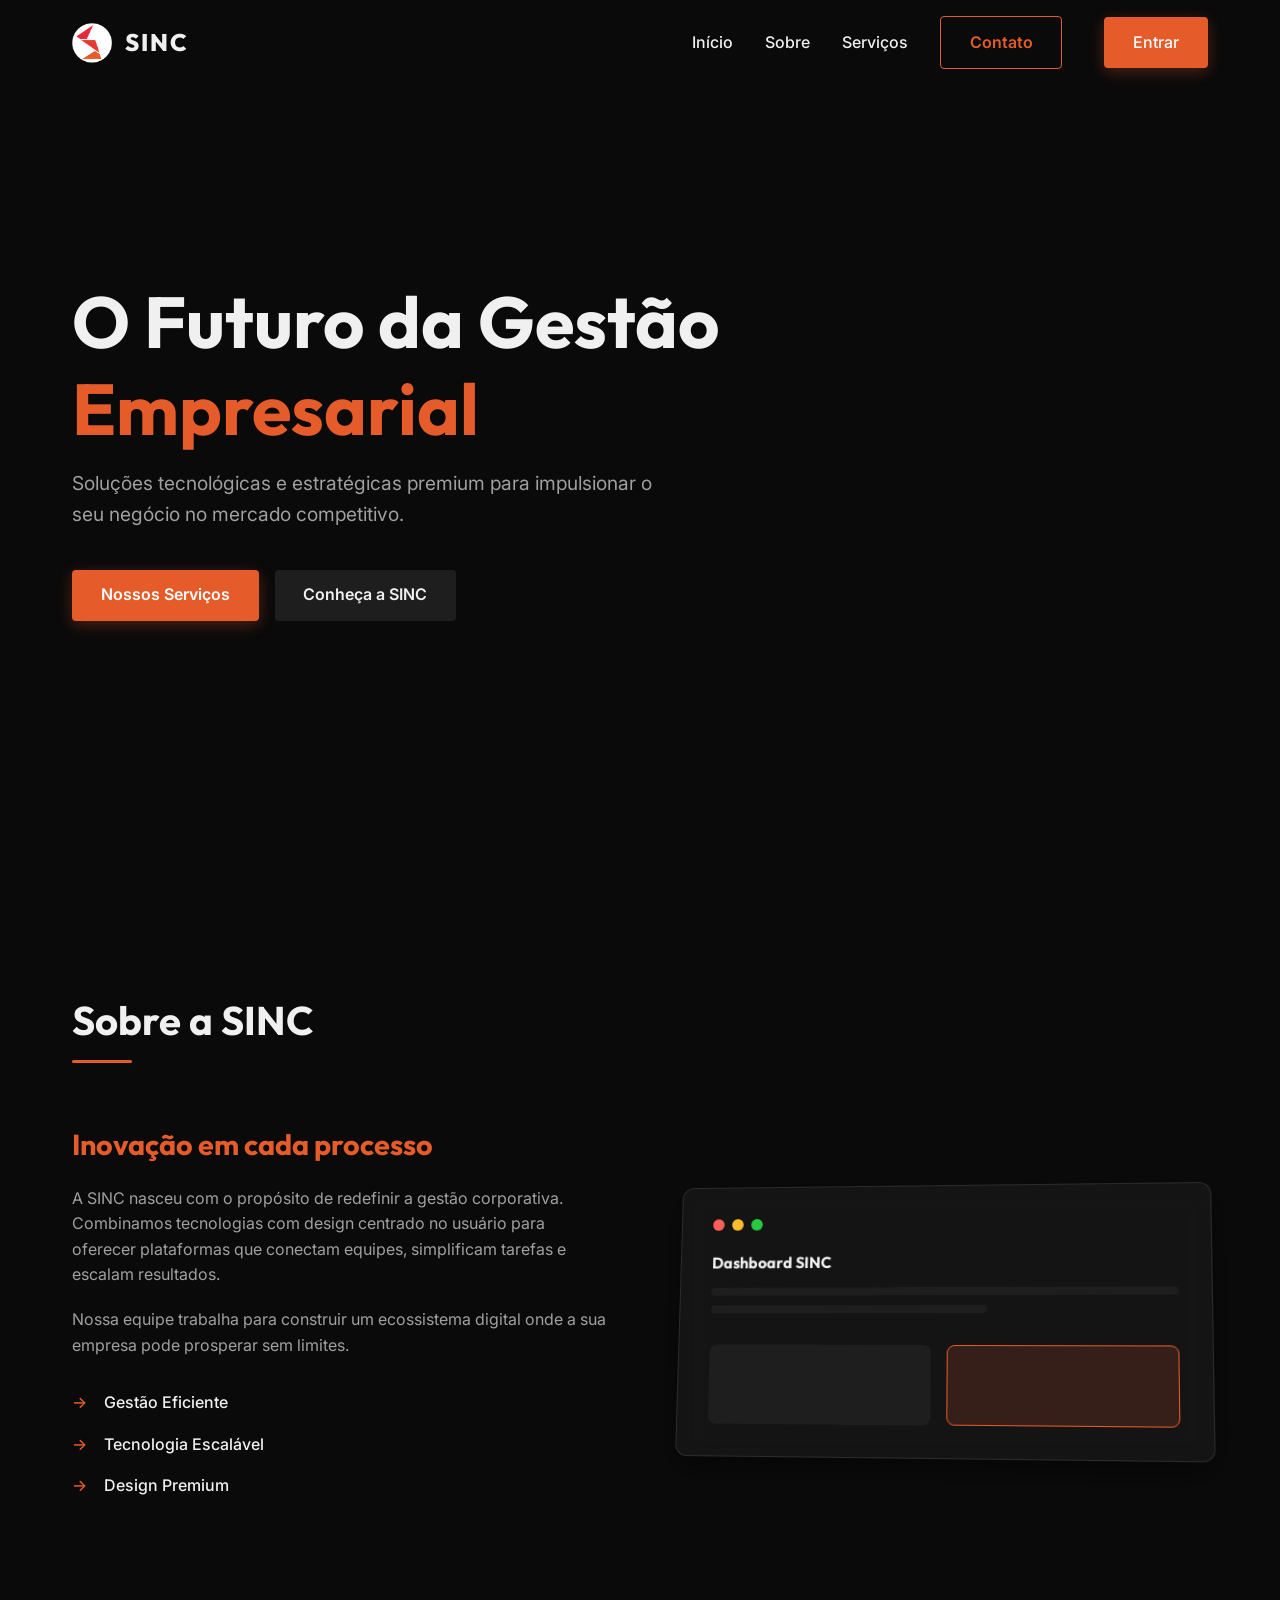
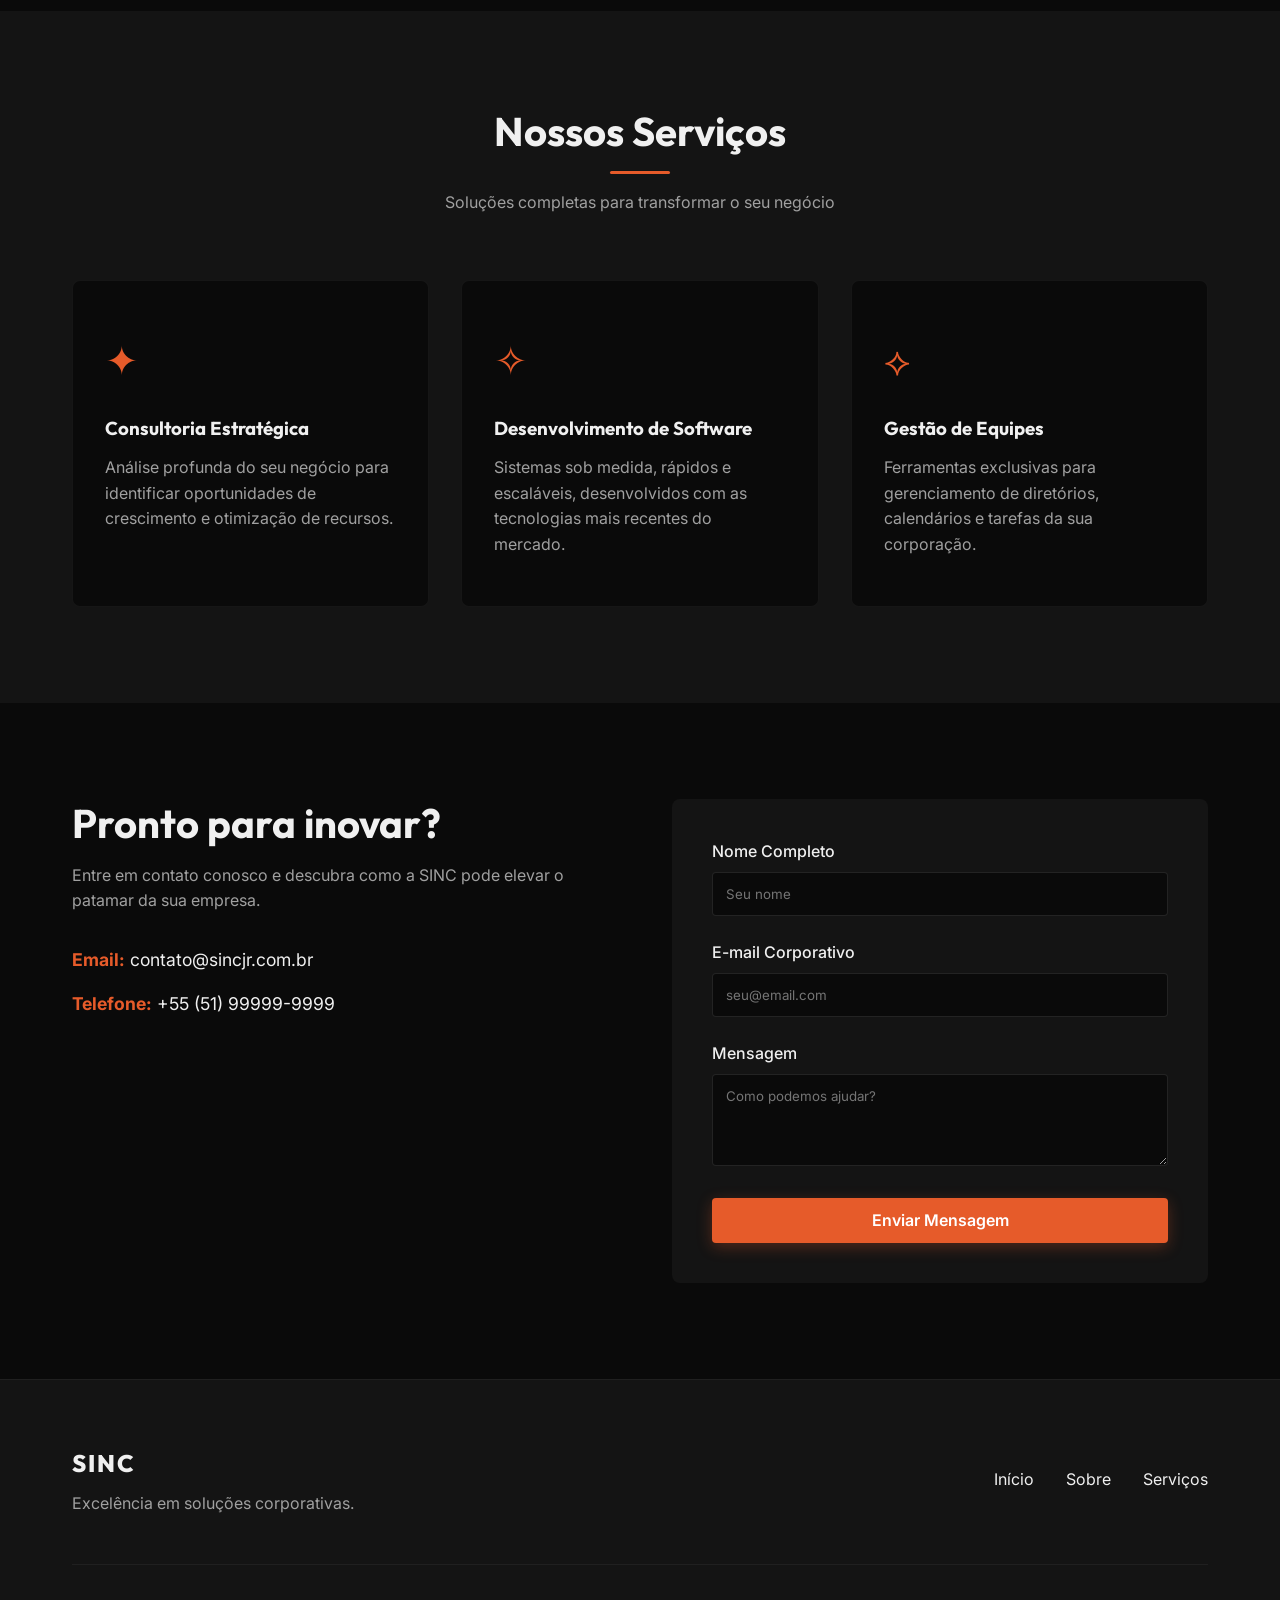
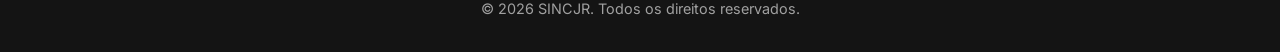
==== Site Sinc/index.html @ 4efba6c4 "dashboard adicionado" ====
<!DOCTYPE html>
<!-- Declaração do tipo de documento, informando ao navegador que se trata de um documento HTML5 -->
<html lang="pt-BR">
<!-- Início do documento HTML, com a definição do idioma como Português do Brasil -->

<head>
    <!-- Seção head: contém metadados, links para fontes e folhas de estilo, que não são exibidos diretamente na página -->
    <meta charset="UTF-8">
    <!-- Define a codificação de caracteres como UTF-8, que suporta a maioria dos caracteres e símbolos -->
    <meta name="viewport" content="width=device-width, initial-scale=1.0">
    <!-- Configura a viewport para tornar o site responsivo (ajustável a diferentes tamanhos de tela) -->
    <title>SINC - Empresa Junior</title>
    <!-- Define o título da página que aparece na aba do navegador -->
    <meta name="description"
        content="SINC: Inovação e Gestão Corporativa. Oferecemos soluções para o sucesso da sua empresa.">
    <!-- Meta description: fornece um resumo do conteúdo da página para os motores de busca (SEO) -->

    <!-- Preconexões para acelerar o carregamento das fontes do Google -->
    <link rel="preconnect" href="https://fonts.googleapis.com">
    <link rel="preconnect" href="https://fonts.gstatic.com" crossorigin>
    <!-- Importação das fontes Inter e Outfit do Google Fonts -->
    <link
        href="https://fonts.googleapis.com/css2?family=Inter:wght@300;400;600;800&family=Outfit:wght@400;700&display=swap"
        rel="stylesheet">

    <!-- Vincula o arquivo CSS externo (style.css) para aplicar estilos à página -->
    <link rel="stylesheet" href="style.css">
</head>

<body>
    <!-- O corpo do documento, onde fica o conteúdo visível para o usuário -->

    <header class="navbar">
        <!-- Cabeçalho da página, contendo a barra de navegação principal -->
        <div class="nav-container">
            <!-- Container flexível para alinhar o logotipo e os links de navegação -->
            <a href="#" class="logo-container">
                <!-- Link que envolve o logotipo, redirecionando para o topo da página -->
                <img src="assets/icone.png" alt="Logo SINC" class="logo-img">
                <!-- Imagem do logotipo do site -->
                <span class="logo-text">SINC</span>
                <!-- Texto do logotipo ao lado da imagem -->
            </a>
            <nav class="nav-links">
                <!-- Seção de links de navegação do site -->
                <a href="#home">Início</a>
                <!-- Link para a seção Home -->
                <a href="#about">Sobre</a>
                <!-- Link para a seção Sobre -->
                <a href="#services">Serviços</a>
                <!-- Link para a seção Serviços -->
                <a href="#contact" class="btn-primary-outline">Contato</a>
                <!-- Link para a seção de Contato com estilo de botão delineado -->
                <a href="dashboard.html" class="btn-primary" style="margin-left: 10px;">Entrar</a>
                <!-- Link para a nova página de Login/Dashboard -->
            </nav>
            <div class="menu-toggle" id="mobile-menu">
                <!-- Botão de menu "hambúrguer" visível apenas em telas menores (dispositivos móveis) -->
                <span class="bar"></span>
                <span class="bar"></span>
                <span class="bar"></span>
                <!-- Barras que formam o ícone do menu responsivo -->
            </div>
        </div>
    </header>

    <main>
        <!-- Conteúdo principal da página -->

        <section id="home" class="hero">
            <!-- Seção "Hero" (destaque principal no topo da página) -->
            <div class="hero-overlay"></div>
            <!-- Camada de sobreposição (geralmente escura) para melhorar a leitura do texto sobre a imagem de fundo -->
            <div class="hero-content">
                <!-- Container para o conteúdo textual do destaque -->
                <h1 class="fade-in">O Futuro da Gestão <span>Empresarial</span></h1>
                <!-- Título principal da página com animação de fade in -->
                <p class="fade-in delay-1">Soluções tecnológicas e estratégicas premium para impulsionar o seu negócio
                    no mercado competitivo.</p>
                <!-- Subtítulo ou descrição com pequeno atraso na animação -->
                <div class="hero-buttons fade-in delay-2">
                    <!-- Container para os botões de ação na área hero -->
                    <a href="#services" class="btn-primary">Nossos Serviços</a>
                    <!-- Botão de ação principal redirecionando para a seção de Serviços -->
                    <a href="#about" class="btn-secondary">Conheça a SINC</a>
                    <!-- Botão secundário redirecionando para a seção Sobre -->
                </div>
            </div>
        </section>

        <section id="about" class="about-section section-padding">
            <!-- Seção "Sobre nós", contendo informações da empresa -->
            <div class="container">
                <!-- Container para limitar a largura do conteúdo e centralizá-lo -->
                <div class="section-title">
                    <!-- Container do título da seção -->
                    <h2>Sobre a SINC</h2>
                    <!-- Título da seção -->
                    <div class="divider"></div>
                    <!-- Linha divisória para efeito estético -->
                </div>
                <div class="about-grid">
                    <!-- Grade de layout para dividir o conteúdo sobre a empresa em colunas -->
                    <div class="about-text slide-up">
                        <!-- Coluna de texto com animação de deslizar para cima -->
                        <h3>Inovação em cada processo</h3>
                        <!-- Título do bloco de texto -->
                        <p>A SINC nasceu com o propósito de redefinir a gestão corporativa. Combinamos tecnologias com
                            design centrado no usuário para oferecer plataformas que conectam equipes,
                            simplificam tarefas e escalam resultados.</p>
                        <!-- Parágrafo introdutório -->
                        <p>Nossa equipe trabalha para construir um ecossistema digital onde a sua empresa pode prosperar
                            sem limites.</p>
                        <!-- Segundo parágrafo detalhando o propósito da equipe -->
                        <ul class="features-list">
                            <!-- Lista de características/vantagens -->
                            <li>Gestão Eficiente</li>
                            <li>Tecnologia Escalável</li>
                            <li>Design Premium</li>
                            <!-- Itens da lista -->
                        </ul>
                    </div>
                    <div class="about-image slide-up delay-1">
                        <!-- Coluna para a imagem/mockup com animação -->
                        <div class="glass-card mockup-card">
                            <!-- Cartão com efeito visual "glassmorphism" simulando a interface de um sistema -->
                            <div class="mockup-header">
                                <!-- Cabeçalho do mockup, parecendo a barra superior de uma janela do macOS -->
                                <span class="dot red"></span>
                                <span class="dot yellow"></span>
                                <span class="dot green"></span>
                                <!-- Bolinhas decorativas simulando os botões de fechar, minimizar e maximizar -->
                            </div>
                            <div class="mockup-body">
                                <!-- Corpo do mockup simulando uma dashboard -->
                                <h4>Dashboard SINC</h4>
                                <!-- Título dentro do mockup -->
                                <div class="mockup-line"></div>
                                <!-- Linha gráfica representando um elemento da interface -->
                                <div class="mockup-line short"></div>
                                <!-- Outra linha, mais curta -->
                                <div class="mockup-stats">
                                    <!-- Container para estatísticas/gráficos do mockup -->
                                    <div class="stat-box"></div>
                                    <!-- Caixa representando um dado estatístico -->
                                    <div class="stat-box highlight"></div>
                                    <!-- Caixa destacada representando outro dado -->
                                </div>
                            </div>
                        </div>
                    </div>
                </div>
            </div>
        </section>

        <section id="services" class="services-section section-padding">
            <!-- Seção de "Serviços", apresentando o que a empresa oferece -->
            <div class="container">
                <!-- Container principal da seção -->
                <div class="section-title text-center">
                    <!-- Título da seção centralizado -->
                    <h2>Nossos Serviços</h2>
                    <!-- Título -->
                    <div class="divider mx-auto"></div>
                    <!-- Divisor centralizado (margem horizontal automática) -->
                    <p class="section-subtitle">Soluções completas para transformar o seu negócio</p>
                    <!-- Subtítulo explicativo dos serviços -->
                </div>
                <div class="services-grid">
                    <!-- Grade para organizar os cards de serviço lado a lado -->
                    <div class="service-card slide-up">
                        <!-- Primeiro cartão de serviço, com animação -->
                        <div class="service-icon">✦</div>
                        <!-- Ícone do serviço -->
                        <h3>Consultoria Estratégica</h3>
                        <!-- Título do serviço -->
                        <p>Análise profunda do seu negócio para identificar oportunidades de crescimento e otimização de
                            recursos.</p>
                        <!-- Descrição detalhada do serviço -->
                    </div>
                    <div class="service-card slide-up delay-1">
                        <!-- Segundo cartão de serviço -->
                        <div class="service-icon">✧</div>
                        <!-- Ícone -->
                        <h3>Desenvolvimento de Software</h3>
                        <!-- Título -->
                        <p>Sistemas sob medida, rápidos e escaláveis, desenvolvidos com as tecnologias mais recentes do
                            mercado.</p>
                        <!-- Descrição -->
                    </div>
                    <div class="service-card slide-up delay-2">
                        <!-- Terceiro cartão de serviço -->
                        <div class="service-icon">⟡</div>
                        <!-- Ícone -->
                        <h3>Gestão de Equipes</h3>
                        <!-- Título -->
                        <p>Ferramentas exclusivas para gerenciamento de diretórios, calendários e tarefas da sua
                            corporação.</p>
                        <!-- Descrição -->
                    </div>
                </div>
            </div>
        </section>

        <section id="contact" class="contact-section section-padding">
            <!-- Seção de "Contato", para usuários enviarem mensagens -->
            <div class="container">
                <div class="contact-grid">
                    <!-- Grade que divide as informações de contato do formulário -->
                    <div class="contact-info slide-up">
                        <!-- Coluna com informações de contato por extenso -->
                        <h2>Pronto para inovar?</h2>
                        <!-- Título motivacional de contato -->
                        <p>Entre em contato conosco e descubra como a SINC pode elevar o patamar da sua empresa.</p>
                        <!-- Texto incentivando o contato -->
                        <div class="info-item">
                            <!-- Informação específica: E-mail -->
                            <strong>Email:</strong> contato@sincjr.com.br
                        </div>
                        <div class="info-item">
                            <!-- Informação específica: Telefone -->
                            <strong>Telefone:</strong> +55 (51) 99999-9999
                        </div>
                    </div>
                    <form class="contact-form slide-up delay-1" id="contactForm">
                        <!-- Coluna contendo o formulário de contato -->
                        <div class="form-group">
                            <!-- Grupo para o campo de Nome -->
                            <label for="name">Nome Completo</label>
                            <!-- Rótulo do campo de nome -->
                            <input type="text" id="name" required placeholder="Seu nome">
                            <!-- Campo de entrada de texto obrigatório para o nome -->
                        </div>
                        <div class="form-group">
                            <!-- Grupo para o campo de E-mail -->
                            <label for="email">E-mail Corporativo</label>
                            <!-- Rótulo do e-mail -->
                            <input type="email" id="email" required placeholder="seu@email.com">
                            <!-- Campo de entrada obrigatório validado como e-mail -->
                        </div>
                        <div class="form-group">
                            <!-- Grupo para a Mensagem -->
                            <label for="message">Mensagem</label>
                            <!-- Rótulo da mensagem -->
                            <textarea id="message" rows="4" required placeholder="Como podemos ajudar?"></textarea>
                            <!-- Área de texto longa obrigatória para o usuário digitar a mensagem -->
                        </div>
                        <button type="submit" class="btn-primary w-100">Enviar Mensagem</button>
                        <!-- Botão de submissão do formulário, ocupando 100% da largura (w-100) -->
                    </form>
                </div>
            </div>
        </section>
    </main>

    <footer>
        <!-- Rodapé do site -->
        <div class="container">
            <div class="footer-content">
                <!-- Conteúdo superior do rodapé, geralmente links e logo -->
                <div class="footer-brand">
                    <!-- Branding no rodapé (Logotipo textual e descrição) -->
                    <span class="logo-text">SINC</span>
                    <p>Excelência em soluções corporativas.</p>
                </div>
                <div class="footer-links">
                    <!-- Links rápidos de navegação repetidos no rodapé -->
                    <a href="#home">Início</a>
                    <a href="#about">Sobre</a>
                    <a href="#services">Serviços</a>
                </div>
            </div>
            <div class="footer-bottom">
                <!-- Seção mais inferior do rodapé, contendo direitos autorais -->
                <p>&copy; 2026 SINCJR. Todos os direitos reservados.</p>
                <!-- Texto de copyright da empresa -->
            </div>
        </div>
    </footer>

    <!-- Inclusão do arquivo JavaScript principal que contém as interações dinâmicas e lógica da página -->
    <script src="main.js"></script>
</body>

</html>
---- Site Sinc/style.css ----
:root {
    /* Color Palette */
    --color-bg: #0A0A0A;
    --color-surface: #141414;
    --color-surface-light: #1E1E1E;

    --color-primary: #e65b2a;
    /* Brand Orange */
    --color-primary-hover: #f06a39;
    --color-primary-light: rgba(230, 91, 42, 0.15);

    --color-text: #F0F0F0;
    --color-text-muted: #A0A0A0;

    /* Typography */
    --font-heading: 'Outfit', sans-serif;
    --font-body: 'Inter', sans-serif;

    /* Transitions */
    --transition-fast: 0.2s ease;
    --transition-normal: 0.3s ease;
    --transition-slow: 0.5s ease;
}

* {
    margin: 0;
    padding: 0;
    box-sizing: border-box;
}

html {
    scroll-behavior: smooth;
}

body {
    font-family: var(--font-body);
    background-color: var(--color-bg);
    color: var(--color-text);
    line-height: 1.6;
    overflow-x: hidden;
}

/* Typography Utilities */
h1,
h2,
h3,
h4 {
    font-family: var(--font-heading);
    font-weight: 700;
    line-height: 1.2;
}

a {
    text-decoration: none;
    color: inherit;
    transition: color var(--transition-fast);
}

.container {
    max-width: 1200px;
    margin: 0 auto;
    padding: 0 2rem;
}

.section-padding {
    padding: 6rem 0;
}

.text-center {
    text-align: center;
}

.mx-auto {
    margin-left: auto;
    margin-right: auto;
}

.w-100 {
    width: 100%;
}

/* Buttons */
.btn-primary,
.btn-secondary,
.btn-primary-outline {
    display: inline-block;
    padding: 0.8rem 1.8rem;
    border-radius: 4px;
    font-weight: 600;
    cursor: pointer;
    transition: all var(--transition-normal);
    text-align: center;
    border: none;
    font-size: 1rem;
    font-family: var(--font-body);
}

.btn-primary {
    background-color: var(--color-primary);
    color: #fff;
    box-shadow: 0 4px 15px rgba(230, 91, 42, 0.3);
}

.btn-primary:hover {
    background-color: var(--color-primary-hover);
    box-shadow: 0 6px 20px rgba(230, 91, 42, 0.5);
    transform: translateY(-2px);
}

.btn-primary-outline {
    background-color: transparent;
    color: var(--color-primary);
    border: 1px solid var(--color-primary);
}

.btn-primary-outline:hover {
    background-color: var(--color-primary);
    color: #fff;
}

.btn-secondary {
    background-color: var(--color-surface-light);
    color: var(--color-text);
}

.btn-secondary:hover {
    background-color: #2A2A2A;
    transform: translateY(-2px);
}

/* Navbar */
.navbar {
    position: fixed;
    top: 0;
    width: 100%;
    z-index: 1000;
    padding: 1rem 0;
    transition: all var(--transition-normal);
}

.navbar.scrolled {
    background: rgba(10, 10, 10, 0.85);
    backdrop-filter: blur(10px);
    -webkit-backdrop-filter: blur(10px);
    border-bottom: 1px solid rgba(255, 255, 255, 0.05);
    padding: 0.8rem 0;
}

.nav-container {
    max-width: 1200px;
    margin: 0 auto;
    padding: 0 2rem;
    display: flex;
    justify-content: space-between;
    align-items: center;
}

.logo-container {
    display: flex;
    align-items: center;
    gap: 0.8rem;
}

.logo-img {
    height: 40px;
    width: auto;
}

.logo-text {
    font-family: var(--font-heading);
    font-size: 1.5rem;
    font-weight: 800;
    letter-spacing: 2px;
    color: var(--color-text);
}

.nav-links {
    display: flex;
    gap: 2rem;
    align-items: center;
}

.nav-links a:not(.btn-primary-outline) {
    font-weight: 500;
    position: relative;
}

.nav-links a:not(.btn-primary-outline)::after {
    content: '';
    position: absolute;
    width: 0;
    height: 2px;
    bottom: -4px;
    left: 0;
    background-color: var(--color-primary);
    transition: width var(--transition-normal);
}

.nav-links a:not(.btn-primary-outline):hover::after {
    width: 100%;
}

.menu-toggle {
    display: none;
    flex-direction: column;
    gap: 5px;
    cursor: pointer;
}

.menu-toggle .bar {
    width: 25px;
    height: 2px;
    background-color: var(--color-text);
    transition: all var(--transition-fast);
}

/* Hero Section */
.hero {
    height: 100vh;
    min-height: 600px;
    display: flex;
    align-items: center;
    position: relative;
    background-color: var(--color-bg);
}

.hero-overlay {
    position: absolute;
    inset: 0;
    background: linear-gradient(to right, rgba(10, 10, 10, 0.9) 0%, rgba(10, 10, 10, 0.4) 100%);
    z-index: 1;
}

.hero-content {
    position: relative;
    z-index: 2;
    max-width: 800px;
    padding: 0 2rem;
    margin-left: max(2rem, calc((100% - 1200px) / 2));
}

.hero h1 {
    font-size: 4.5rem;
    margin-bottom: 1rem;
}

.hero h1 span {
    color: var(--color-primary);
}

.hero p {
    font-size: 1.2rem;
    color: var(--color-text-muted);
    margin-bottom: 2.5rem;
    max-width: 600px;
}

.hero-buttons {
    display: flex;
    gap: 1rem;
}

/* Sections General */
.section-title {
    margin-bottom: 4rem;
}

.section-title h2 {
    font-size: 2.5rem;
    margin-bottom: 1rem;
}

.divider {
    height: 3px;
    width: 60px;
    background-color: var(--color-primary);
    border-radius: 2px;
}

.section-subtitle {
    color: var(--color-text-muted);
    margin-top: 1rem;
}

/* About Section */
.about-grid {
    display: grid;
    grid-template-columns: 1fr 1fr;
    gap: 4rem;
    align-items: center;
}

.about-text h3 {
    font-size: 1.8rem;
    margin-bottom: 1.5rem;
    color: var(--color-primary);
}

.about-text p {
    margin-bottom: 1.2rem;
    color: var(--color-text-muted);
}

.features-list {
    list-style: none;
    margin-top: 2rem;
}

.features-list li {
    position: relative;
    padding-left: 2rem;
    margin-bottom: 1rem;
    font-weight: 500;
}

.features-list li::before {
    content: '→';
    position: absolute;
    left: 0;
    color: var(--color-primary);
}

.glass-card {
    background: rgba(30, 30, 30, 0.5);
    backdrop-filter: blur(12px);
    border: 1px solid rgba(255, 255, 255, 0.1);
    border-radius: 12px;
    padding: 2rem;
    box-shadow: 0 10px 30px rgba(0, 0, 0, 0.5);
}

.mockup-card {
    position: relative;
    overflow: hidden;
    transform: perspective(1000px) rotateY(-5deg) rotateX(5deg);
    transition: transform var(--transition-slow);
}

.mockup-card:hover {
    transform: perspective(1000px) rotateY(0) rotateX(0);
}

.mockup-header {
    display: flex;
    gap: 8px;
    margin-bottom: 1.5rem;
}

.dot {
    width: 12px;
    height: 12px;
    border-radius: 50%;
}

.dot.red {
    background-color: #ff5f56;
}

.dot.yellow {
    background-color: #ffbd2e;
}

.dot.green {
    background-color: #27c93f;
}

.mockup-body h4 {
    margin-bottom: 1rem;
}

.mockup-line {
    height: 8px;
    background-color: var(--color-surface-light);
    border-radius: 4px;
    margin-bottom: 10px;
    width: 100%;
}

.mockup-line.short {
    width: 60%;
    margin-bottom: 2rem;
}

.mockup-stats {
    display: flex;
    gap: 1rem;
}

.stat-box {
    flex: 1;
    height: 80px;
    background-color: var(--color-surface-light);
    border-radius: 8px;
}

.stat-box.highlight {
    background-color: var(--color-primary-light);
    border: 1px solid var(--color-primary);
}

/* Services Section */
.services-section {
    background-color: var(--color-surface);
}

.services-grid {
    display: grid;
    grid-template-columns: repeat(auto-fit, minmax(300px, 1fr));
    gap: 2rem;
}

.service-card {
    background-color: var(--color-bg);
    padding: 3rem 2rem;
    border-radius: 8px;
    border: 1px solid rgba(255, 255, 255, 0.05);
    transition: all var(--transition-normal);
    position: relative;
    overflow: hidden;
}

.service-card::before {
    content: '';
    position: absolute;
    top: 0;
    left: 0;
    width: 100%;
    height: 3px;
    background-color: var(--color-primary);
    transform: scaleX(0);
    transform-origin: left;
    transition: transform var(--transition-normal);
}

.service-card:hover {
    transform: translateY(-10px);
    box-shadow: 0 10px 30px rgba(0, 0, 0, 0.3);
    border-color: rgba(230, 91, 42, 0.3);
}

.service-card:hover::before {
    transform: scaleX(1);
}

.service-icon {
    font-size: 2.5rem;
    color: var(--color-primary);
    margin-bottom: 1.5rem;
}

.service-card h3 {
    margin-bottom: 1rem;
}

.service-card p {
    color: var(--color-text-muted);
}

/* Contact Section */
.contact-grid {
    display: grid;
    grid-template-columns: 1fr 1fr;
    gap: 4rem;
}

.contact-info h2 {
    font-size: 2.5rem;
    margin-bottom: 1rem;
}

.contact-info p {
    color: var(--color-text-muted);
    margin-bottom: 2rem;
}

.info-item {
    margin-bottom: 1rem;
    font-size: 1.1rem;
}

.info-item strong {
    color: var(--color-primary);
}

.contact-form {
    background-color: var(--color-surface);
    padding: 2.5rem;
    border-radius: 8px;
}

.form-group {
    margin-bottom: 1.5rem;
}

.form-group label {
    display: block;
    margin-bottom: 0.5rem;
    font-weight: 500;
}

.form-group input,
.form-group textarea {
    width: 100%;
    padding: 0.8rem;
    background-color: var(--color-bg);
    border: 1px solid rgba(255, 255, 255, 0.1);
    border-radius: 4px;
    color: var(--color-text);
    font-family: var(--font-body);
    transition: border-color var(--transition-fast);
}

.form-group input:focus,
.form-group textarea:focus {
    outline: none;
    border-color: var(--color-primary);
}

/* Footer */
footer {
    background-color: var(--color-surface);
    padding: 4rem 0 2rem;
    border-top: 1px solid rgba(255, 255, 255, 0.05);
}

.footer-content {
    display: flex;
    justify-content: space-between;
    align-items: center;
    margin-bottom: 3rem;
    flex-wrap: wrap;
    gap: 2rem;
}

.footer-brand p {
    color: var(--color-text-muted);
    margin-top: 0.5rem;
}

.footer-links {
    display: flex;
    gap: 2rem;
}

.footer-links a:hover {
    color: var(--color-primary);
}

.footer-bottom {
    text-align: center;
    padding-top: 2rem;
    border-top: 1px solid rgba(255, 255, 255, 0.05);
    color: var(--color-text-muted);
    font-size: 0.9rem;
}

/* Animations */
.fade-in {
    opacity: 0;
    animation: fadeIn 1s ease forwards;
}

.slide-up {
    opacity: 0;
    transform: translateY(30px);
    transition: opacity 0.8s ease, transform 0.8s ease;
}

.slide-up.visible {
    opacity: 1;
    transform: translateY(0);
}

.delay-1 {
    animation-delay: 0.2s;
    transition-delay: 0.2s;
}

.delay-2 {
    animation-delay: 0.4s;
    transition-delay: 0.4s;
}

@keyframes fadeIn {
    from {
        opacity: 0;
    }

    to {
        opacity: 1;
    }
}

/* Responsive Design */
@media (max-width: 992px) {
    .hero h1 {
        font-size: 3.5rem;
    }

    .about-grid,
    .contact-grid {
        grid-template-columns: 1fr;
    }

    .mockup-card {
        max-width: 500px;
        margin: 0 auto;
    }
}

@media (max-width: 768px) {
    .menu-toggle {
        display: flex;
    }

    .nav-links {
        position: fixed;
        top: 70px;
        left: -100%;
        width: 100%;
        height: calc(100vh - 70px);
        background-color: var(--color-surface);
        flex-direction: column;
        justify-content: center;
        transition: left var(--transition-normal);
    }

    .nav-links.active {
        left: 0;
    }

    .hero h1 {
        font-size: 2.8rem;
    }

    .hero p {
        font-size: 1rem;
    }

    .hero-buttons {
        flex-direction: column;
    }

    .section-title h2 {
        font-size: 2rem;
    }

    .footer-content {
        flex-direction: column;
        text-align: center;
    }
}
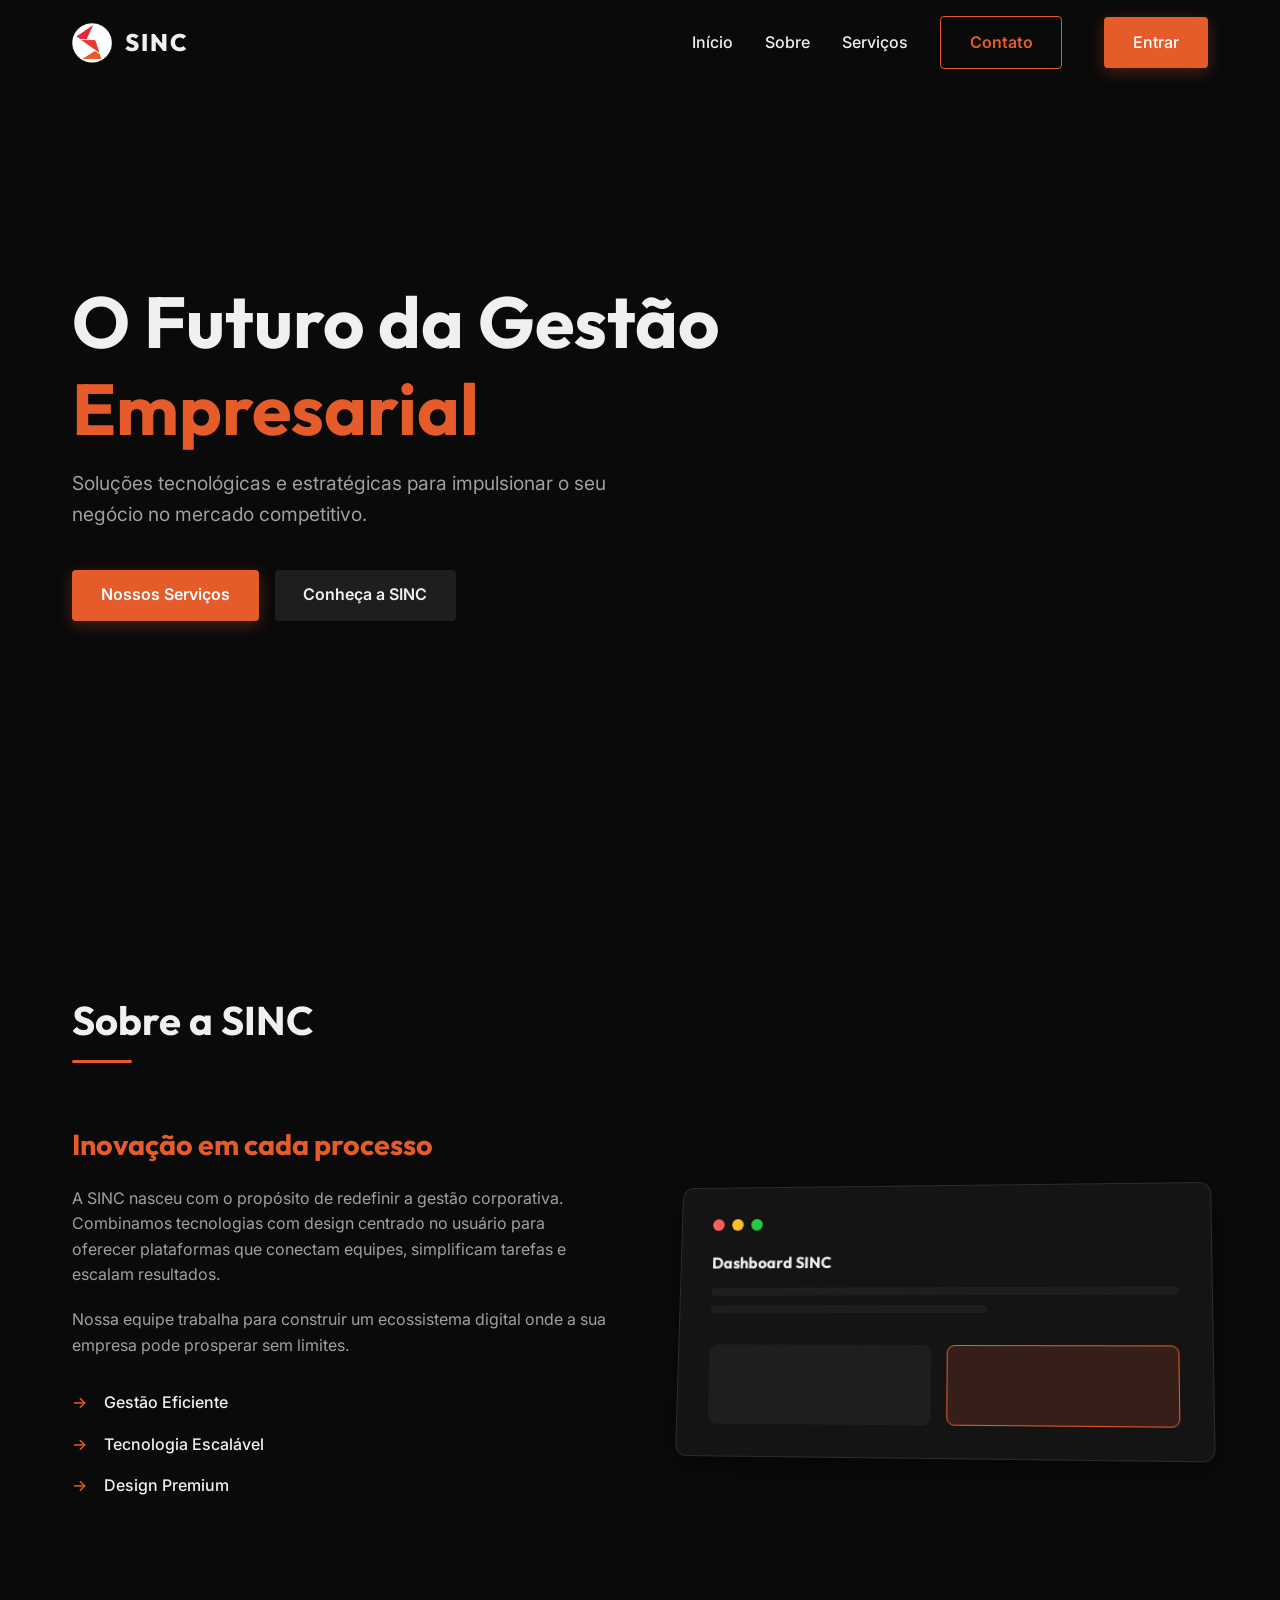
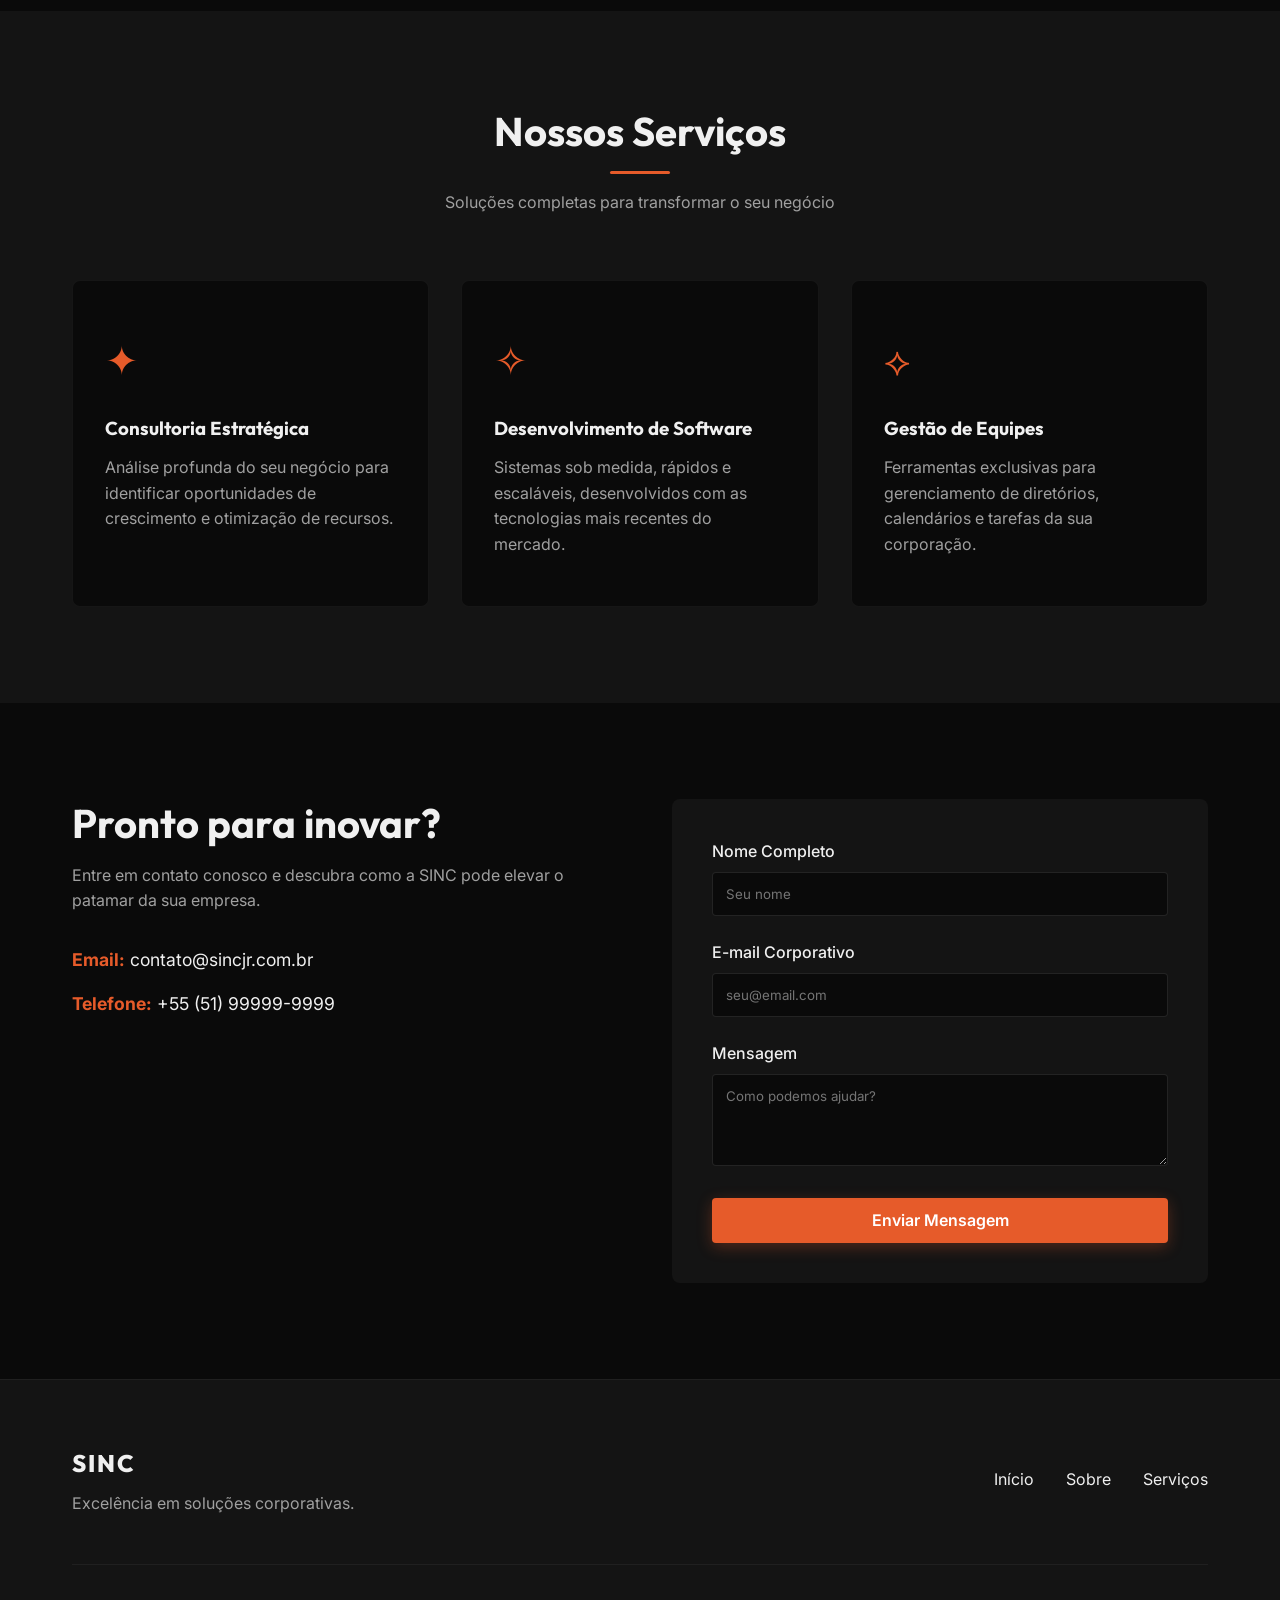
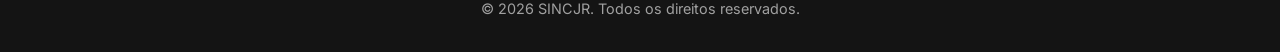
==== commit 4a3b1000: "fix: refine marketing text for clarity in index.html" ====
--- a/Site Sinc/index.html
+++ b/Site Sinc/index.html
@@ -75,7 +75,7 @@
                 <!-- Container para o conteúdo textual do destaque -->
                 <h1 class="fade-in">O Futuro da Gestão <span>Empresarial</span></h1>
                 <!-- Título principal da página com animação de fade in -->
-                <p class="fade-in delay-1">Soluções tecnológicas e estratégicas premium para impulsionar o seu negócio
+                <p class="fade-in delay-1">Soluções tecnológicas e estratégicas para impulsionar o seu negócio
                     no mercado competitivo.</p>
                 <!-- Subtítulo ou descrição com pequeno atraso na animação -->
                 <div class="hero-buttons fade-in delay-2">
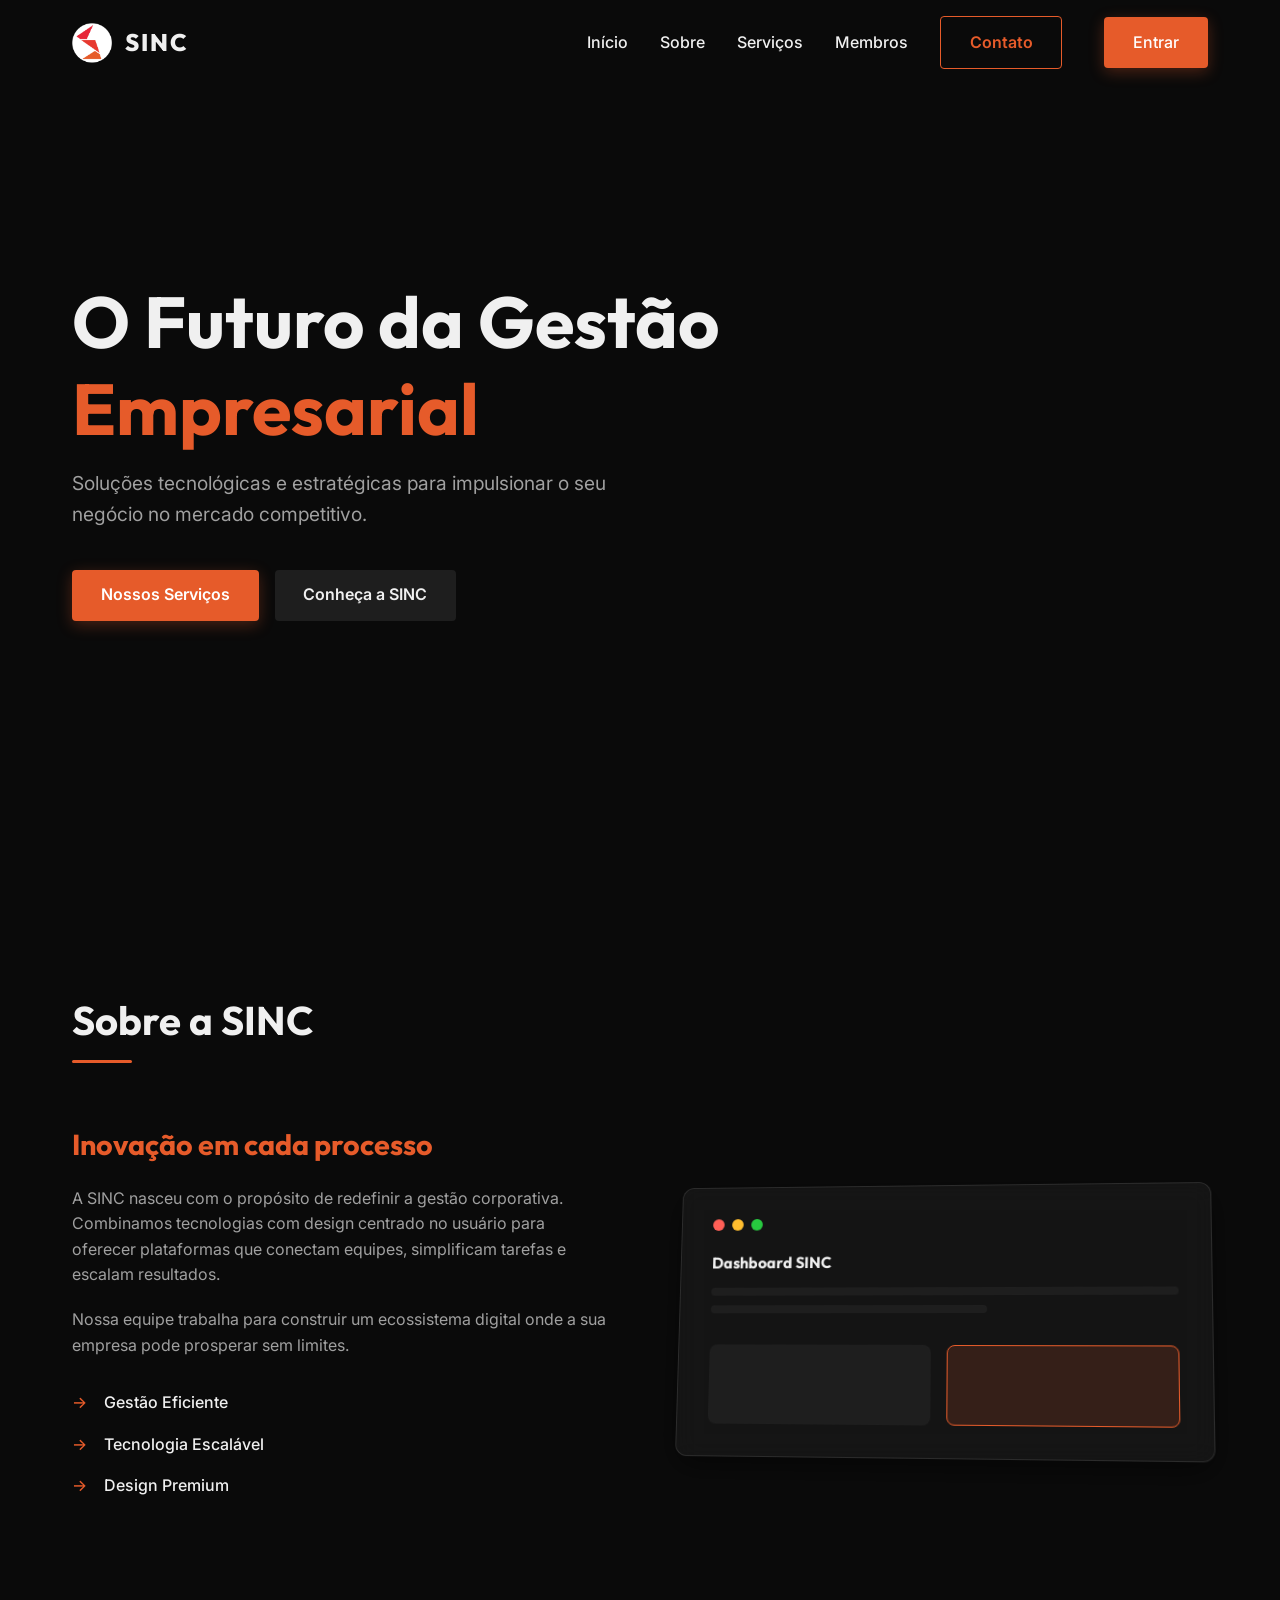
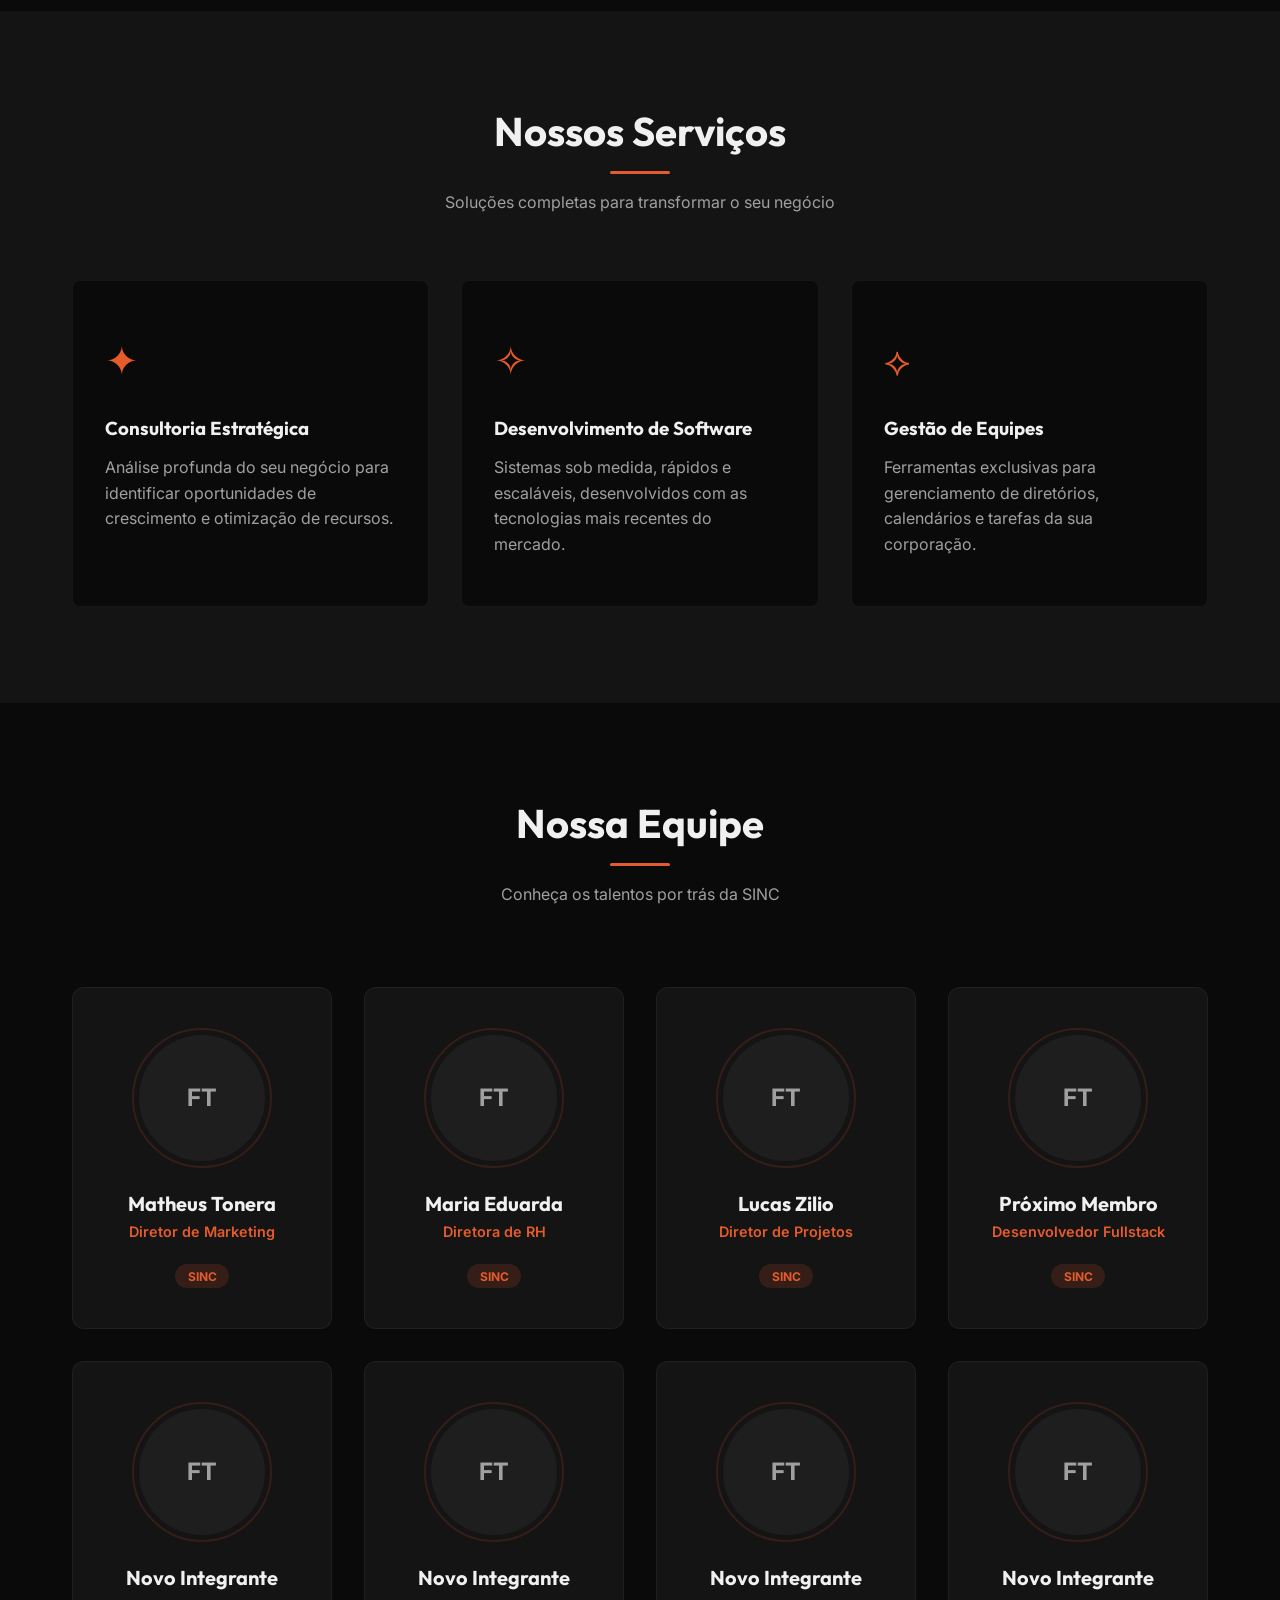
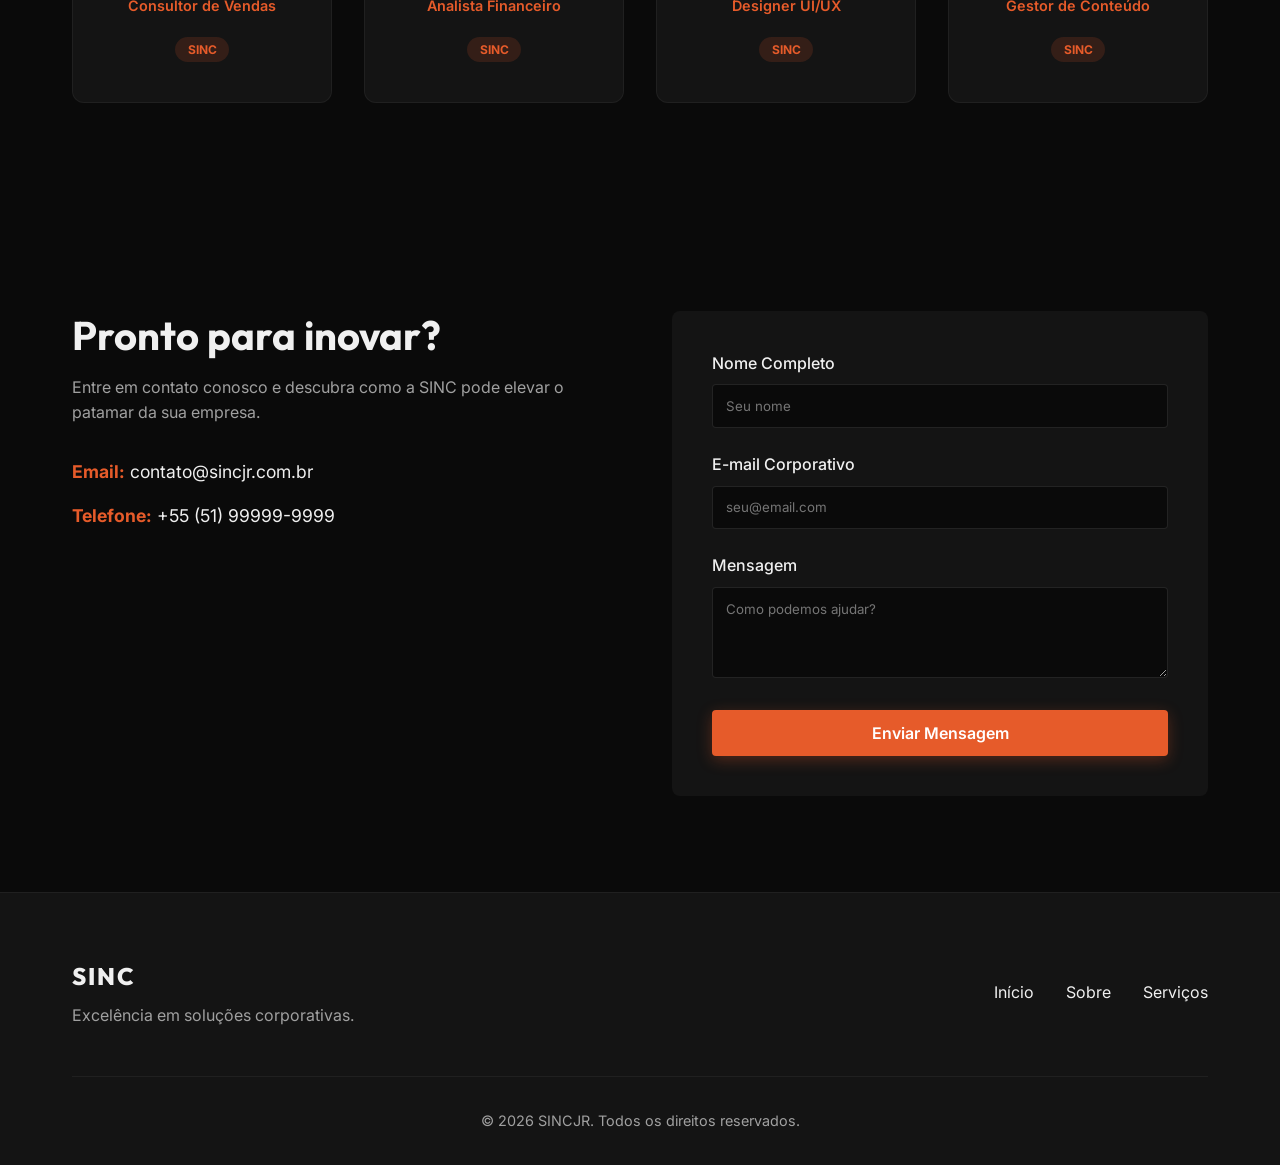
==== commit 6abac0e5: "docs: update README to reflect the addition of a corporate dashboard and Google Workspace integratio" ====
--- a/Site Sinc/index.html
+++ b/Site Sinc/index.html
@@ -49,7 +49,10 @@
                 <!-- Link para a seção Sobre -->
                 <a href="#services">Serviços</a>
                 <!-- Link para a seção Serviços -->
+                <a href="#members">Membros</a>
+                <!-- Link para a seção Membros -->
                 <a href="#contact" class="btn-primary-outline">Contato</a>
+
                 <!-- Link para a seção de Contato com estilo de botão delineado -->
                 <a href="dashboard.html" class="btn-primary" style="margin-left: 10px;">Entrar</a>
                 <!-- Link para a nova página de Login/Dashboard -->
@@ -202,7 +205,151 @@
             </div>
         </section>
 
+        <section id="members" class="members-section section-padding">
+            <!-- Seção de "Membros", apresentando a equipe -->
+            <div class="container">
+                <div class="section-title text-center">
+                    <h2>Nossa Equipe</h2>
+                    <div class="divider mx-auto"></div>
+                    <p class="section-subtitle">Conheça os talentos por trás da SINC</p>
+                </div>
+                
+                <div class="members-grid">
+                    <!-- Member Card 1 -->
+                    <div class="member-card slide-up">
+                        <div class="member-photo-container">
+                            <div class="member-photo-placeholder">
+                                <span>FT</span>
+                            </div>
+                        </div>
+                        <div class="member-info">
+                            <h3>Matheus Tonera</h3>
+                            <p class="member-role">Diretor de Marketing</p>
+                            <div class="member-social">
+                                <span class="social-tag">SINC</span>
+                            </div>
+                        </div>
+                    </div>
+
+                    <!-- Member Card 2 -->
+                    <div class="member-card slide-up delay-1">
+                        <div class="member-photo-container">
+                            <div class="member-photo-placeholder">
+                                <span>FT</span>
+                            </div>
+                        </div>
+                        <div class="member-info">
+                            <h3>Maria Eduarda</h3>
+                            <p class="member-role">Diretora de RH</p>
+                            <div class="member-social">
+                                <span class="social-tag">SINC</span>
+                            </div>
+                        </div>
+                    </div>
+
+                    <!-- Member Card 3 -->
+                    <div class="member-card slide-up delay-2">
+                        <div class="member-photo-container">
+                            <div class="member-photo-placeholder">
+                                <span>FT</span>
+                            </div>
+                        </div>
+                        <div class="member-info">
+                            <h3>Lucas Zilio</h3>
+                            <p class="member-role">Diretor de Projetos</p>
+                            <div class="member-social">
+                                <span class="social-tag">SINC</span>
+                            </div>
+                        </div>
+                    </div>
+
+                    <!-- Member Card 4 -->
+                    <div class="member-card slide-up delay-3">
+                        <div class="member-photo-container">
+                            <div class="member-photo-placeholder">
+                                <span>FT</span>
+                            </div>
+                        </div>
+                        <div class="member-info">
+                            <h3>Próximo Membro</h3>
+                            <p class="member-role">Desenvolvedor Fullstack</p>
+                            <div class="member-social">
+                                <span class="social-tag">SINC</span>
+                            </div>
+                        </div>
+                    </div>
+
+                    <!-- Member Card 5 -->
+                    <div class="member-card slide-up">
+                        <div class="member-photo-container">
+                            <div class="member-photo-placeholder">
+                                <span>FT</span>
+                            </div>
+                        </div>
+                        <div class="member-info">
+                            <h3>Novo Integrante</h3>
+                            <p class="member-role">Consultor de Vendas</p>
+                            <div class="member-social">
+                                <span class="social-tag">SINC</span>
+                            </div>
+                        </div>
+                    </div>
+
+                    <!-- Member Card 6 -->
+                    <div class="member-card slide-up delay-1">
+                        <div class="member-photo-container">
+                            <div class="member-photo-placeholder">
+                                <span>FT</span>
+                            </div>
+                        </div>
+                        <div class="member-info">
+                            <h3>Novo Integrante</h3>
+                            <p class="member-role">Analista Financeiro</p>
+                            <div class="member-social">
+                                <span class="social-tag">SINC</span>
+                            </div>
+                        </div>
+                    </div>
+
+                    <!-- Member Card 7 -->
+                    <div class="member-card slide-up delay-2">
+                        <div class="member-photo-container">
+                            <div class="member-photo-placeholder">
+                                <span>FT</span>
+                            </div>
+                        </div>
+                        <div class="member-info">
+                            <h3>Novo Integrante</h3>
+                            <p class="member-role">Designer UI/UX</p>
+                            <div class="member-social">
+                                <span class="social-tag">SINC</span>
+                            </div>
+                        </div>
+                    </div>
+
+                    <!-- Member Card 8 -->
+                    <div class="member-card slide-up delay-3">
+                        <div class="member-photo-container">
+                            <div class="member-photo-placeholder">
+                                <span>FT</span>
+                            </div>
+                        </div>
+                        <div class="member-info">
+                            <h3>Novo Integrante</h3>
+                            <p class="member-role">Gestor de Conteúdo</p>
+                            <div class="member-social">
+                                <span class="social-tag">SINC</span>
+                            </div>
+                        </div>
+                    </div>
+                </div>
+
+
+            </div>
+        </section>
+
         <section id="contact" class="contact-section section-padding">
+
             <!-- Seção de "Contato", para usuários enviarem mensagens -->
             <div class="container">
                 <div class="contact-grid">
--- a/Site Sinc/style.css
+++ b/Site Sinc/style.css
@@ -456,7 +456,81 @@
     color: var(--color-text-muted);
 }
 
+/* Members Section */
+.members-section {
+    background-color: var(--color-bg);
+}
+
+.members-grid {
+    display: grid;
+    grid-template-columns: repeat(auto-fill, minmax(260px, 1fr));
+    gap: 2rem;
+    padding: 1rem 0;
+}
+
+.member-card {
+    background: var(--color-surface);
+    border: 1px solid rgba(255, 255, 255, 0.05);
+    border-radius: 12px;
+    padding: 2.5rem 2rem;
+    text-align: center;
+    transition: all var(--transition-normal);
+}
+
+.member-card:hover {
+    transform: translateY(-10px);
+    border-color: rgba(230, 91, 42, 0.3);
+    box-shadow: 0 10px 30px rgba(0, 0, 0, 0.3);
+}
+
+.member-photo-container {
+    width: 140px;
+    height: 140px;
+    margin: 0 auto 1.5rem;
+    border-radius: 50%;
+    padding: 5px;
+    border: 2px solid var(--color-primary-light);
+    overflow: hidden;
+}
+
+.member-photo-placeholder {
+    width: 100%;
+    height: 100%;
+    background: var(--color-surface-light);
+    border-radius: 50%;
+    display: flex;
+    align-items: center;
+    justify-content: center;
+    color: var(--color-text-muted);
+    font-size: 1.5rem;
+    font-weight: 700;
+}
+
+.member-info h3 {
+    font-size: 1.25rem;
+    margin-bottom: 0.25rem;
+    font-family: var(--font-heading);
+}
+
+.member-role {
+    color: var(--color-primary);
+    font-size: 0.9rem;
+    font-weight: 600;
+    margin-bottom: 1.2rem;
+}
+
+.social-tag {
+    font-size: 0.75rem;
+    padding: 0.3rem 0.8rem;
+    background: var(--color-primary-light);
+    color: var(--color-primary);
+    border-radius: 20px;
+    font-weight: 700;
+    text-transform: uppercase;
+}
+
 /* Contact Section */
+
 .contact-grid {
     display: grid;
     grid-template-columns: 1fr 1fr;
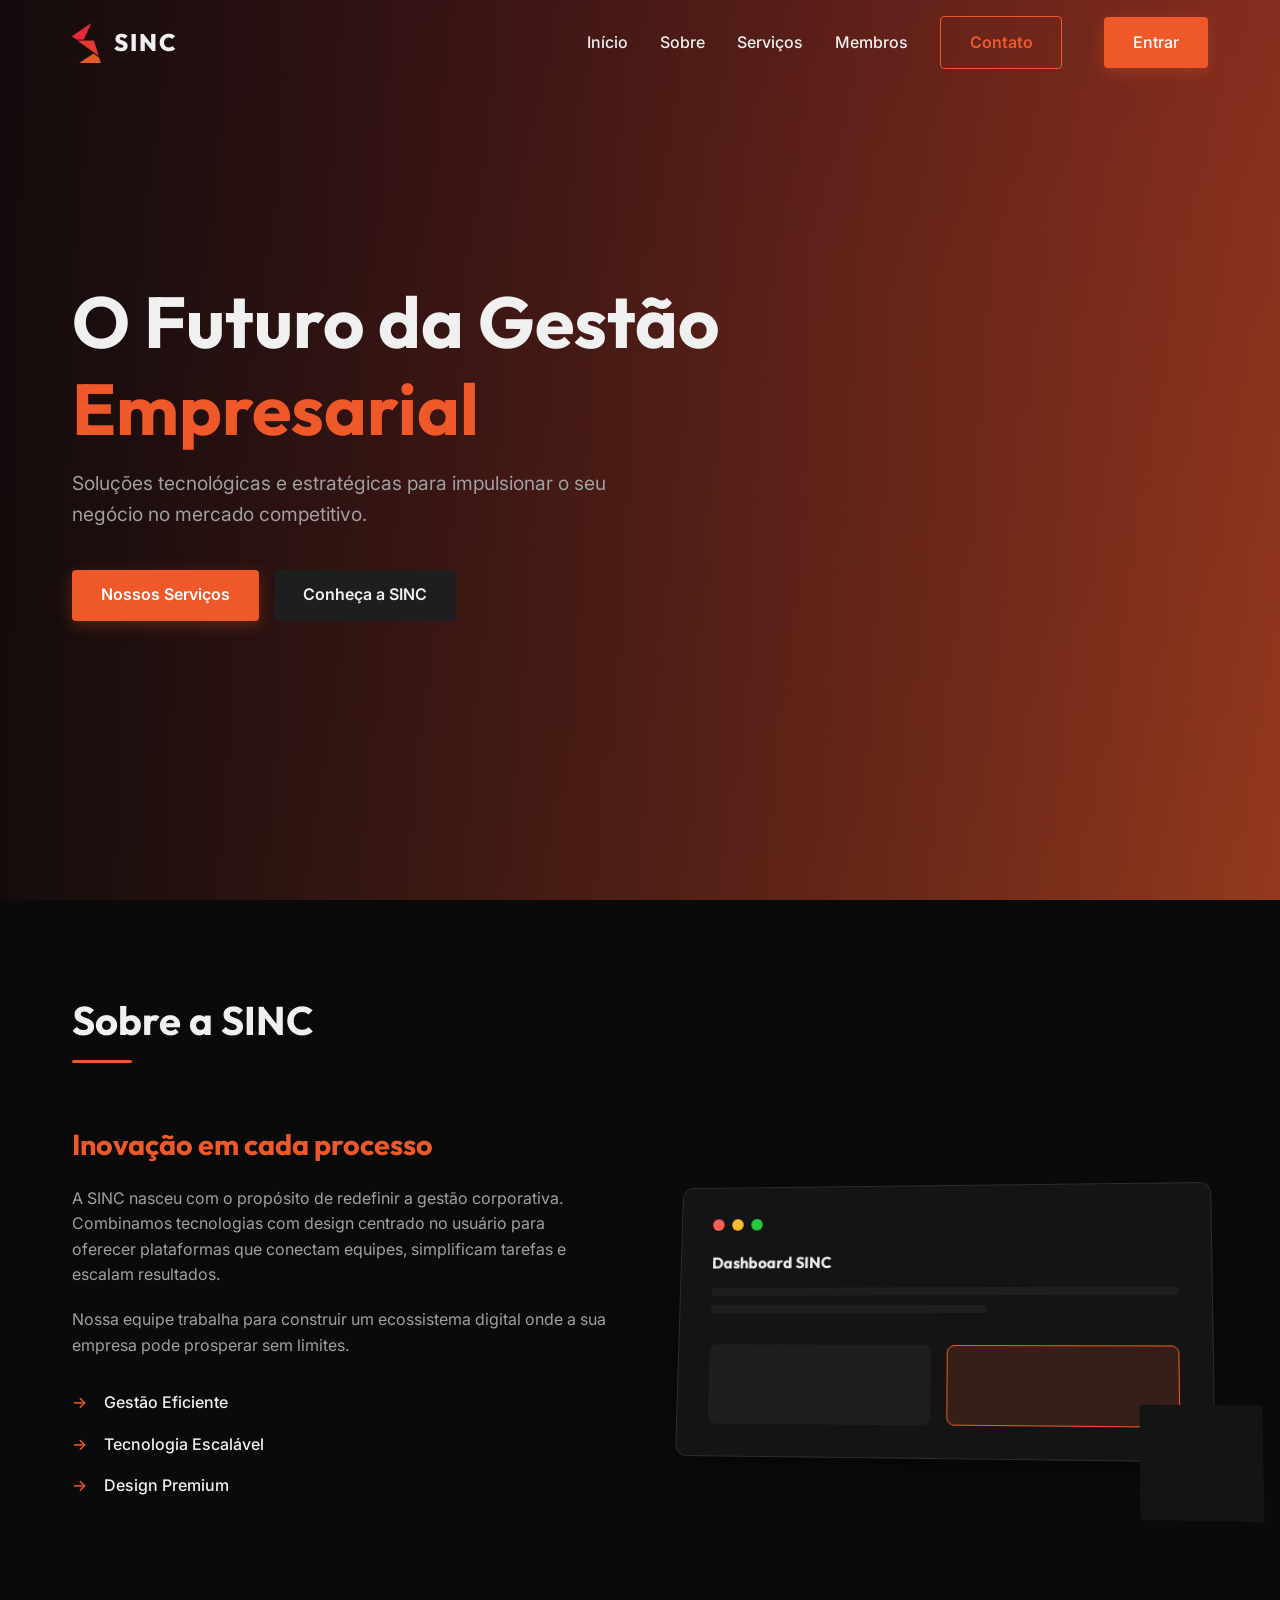
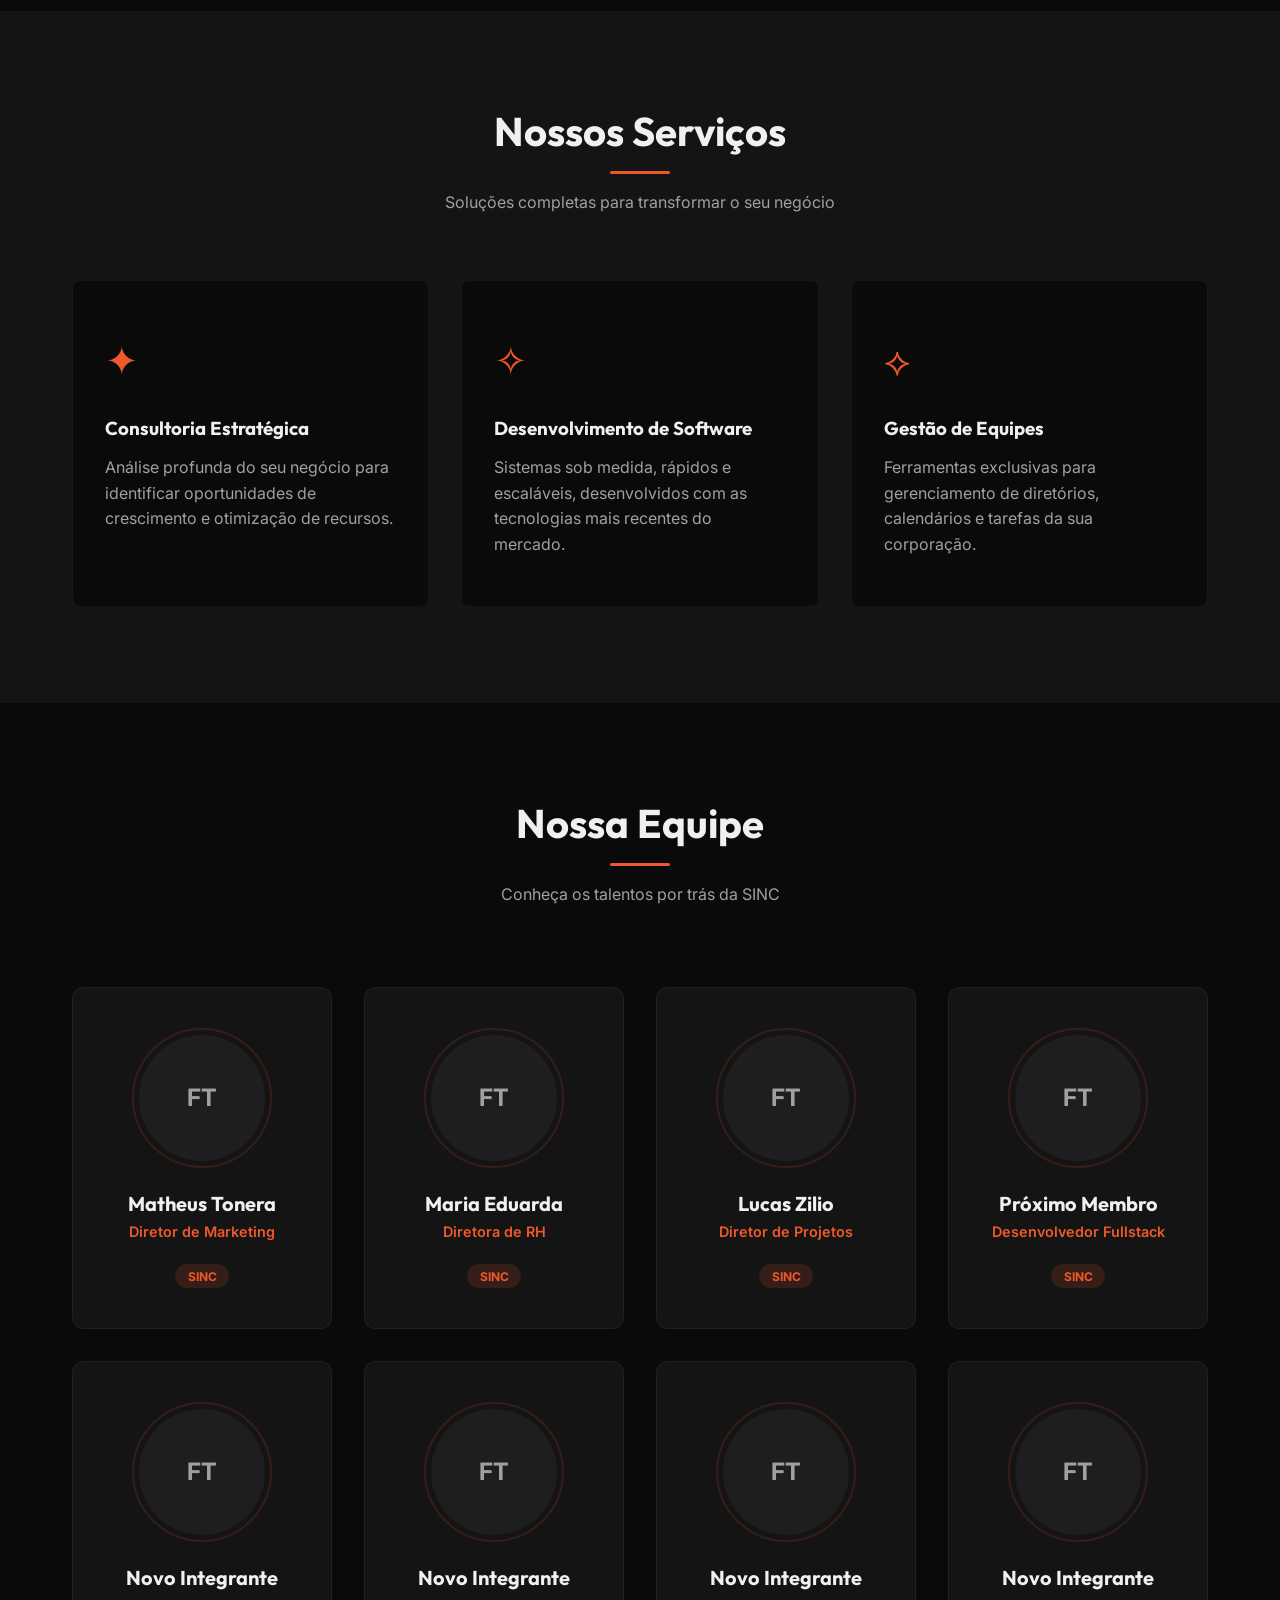
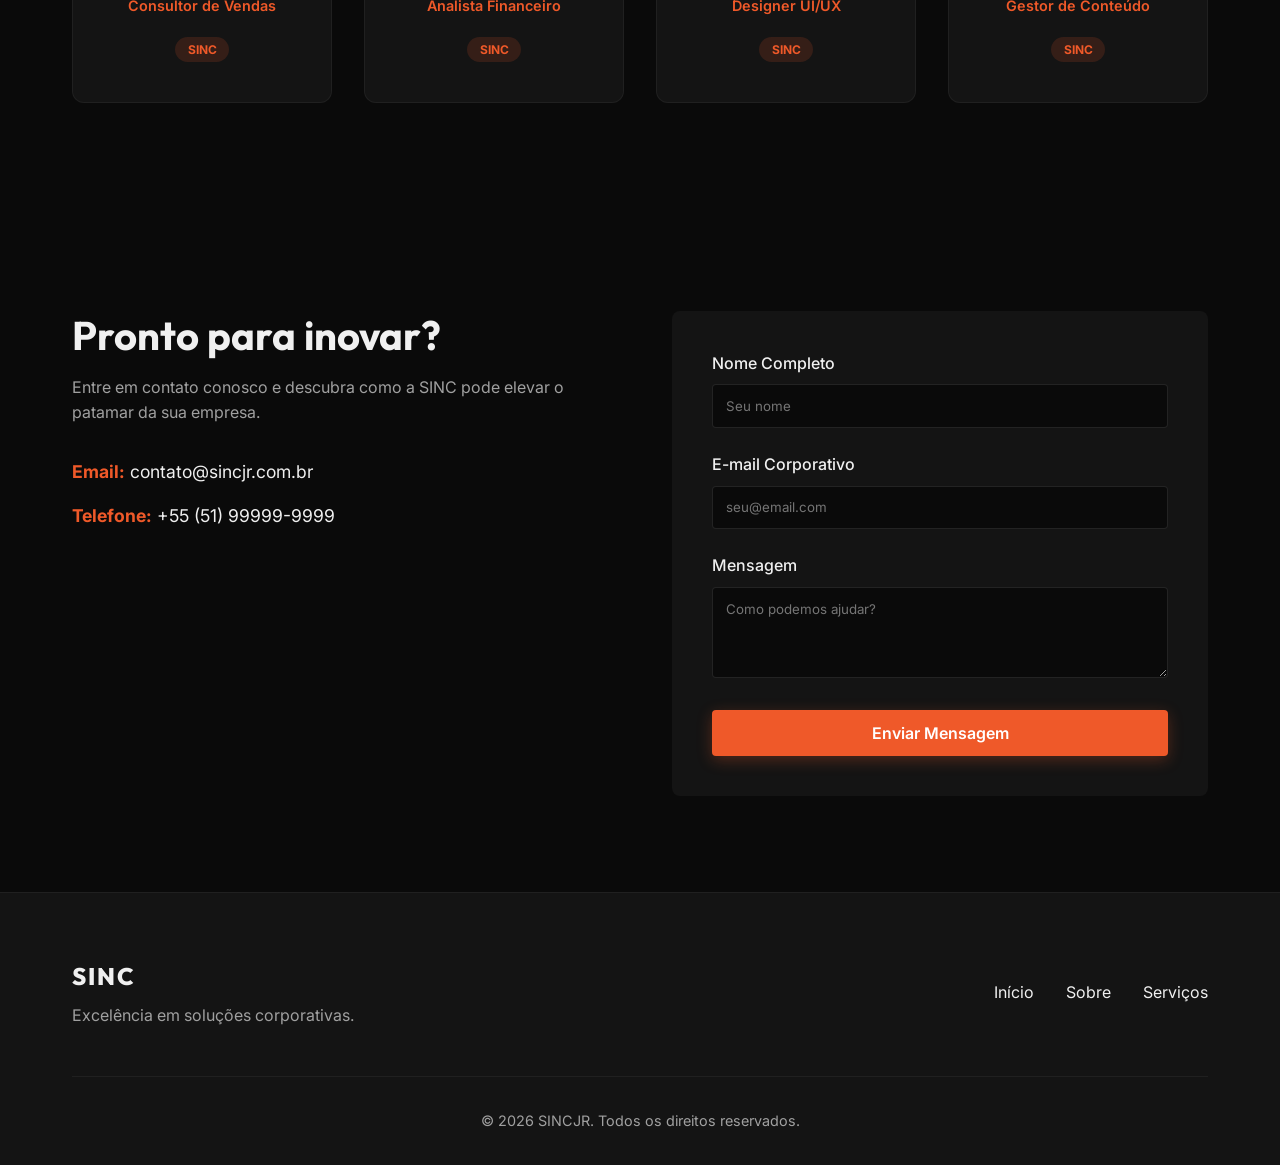
==== commit b47dd7b9: "feat: initialize landing page with responsive layout and branding assets" ====
--- a/Site Sinc/index.html
+++ b/Site Sinc/index.html
@@ -213,7 +213,7 @@
                     <div class="divider mx-auto"></div>
                     <p class="section-subtitle">Conheça os talentos por trás da SINC</p>
                 </div>
-                
+
                 <div class="members-grid">
                     <!-- Member Card 1 -->
                     <div class="member-card slide-up">
--- a/Site Sinc/style.css
+++ b/Site Sinc/style.css
@@ -4,10 +4,15 @@
     --color-surface: #141414;
     --color-surface-light: #1E1E1E;
 
-    --color-primary: #e65b2a;
+    --color-primary: #ef5929;
     /* Brand Orange */
-    --color-primary-hover: #f06a39;
-    --color-primary-light: rgba(230, 91, 42, 0.15);
+    --color-primary-hover: #b62532;
+    --color-primary-light: rgba(239, 89, 41, 0.15);
+
+    --color-gradient-1: #b62532;
+    --color-gradient-2: #ef5929;
+    --gradient-brand: linear-gradient(135deg, var(--color-gradient-1), var(--color-gradient-2));
+
 
     --color-text: #F0F0F0;
     --color-text-muted: #A0A0A0;
@@ -221,15 +226,18 @@
     display: flex;
     align-items: center;
     position: relative;
-    background-color: var(--color-bg);
+    background: var(--gradient-brand);
+    overflow: hidden;
 }
 
 .hero-overlay {
     position: absolute;
     inset: 0;
-    background: linear-gradient(to right, rgba(10, 10, 10, 0.9) 0%, rgba(10, 10, 10, 0.4) 100%);
+    background: linear-gradient(to right, rgba(10, 10, 10, 0.95) 0%, rgba(10, 10, 10, 0.4) 100%),
+                radial-gradient(circle at 70% 30%, rgba(239, 89, 41, 0.3) 0%, transparent 50%);
     z-index: 1;
 }
+
 
 .hero-content {
     position: relative;
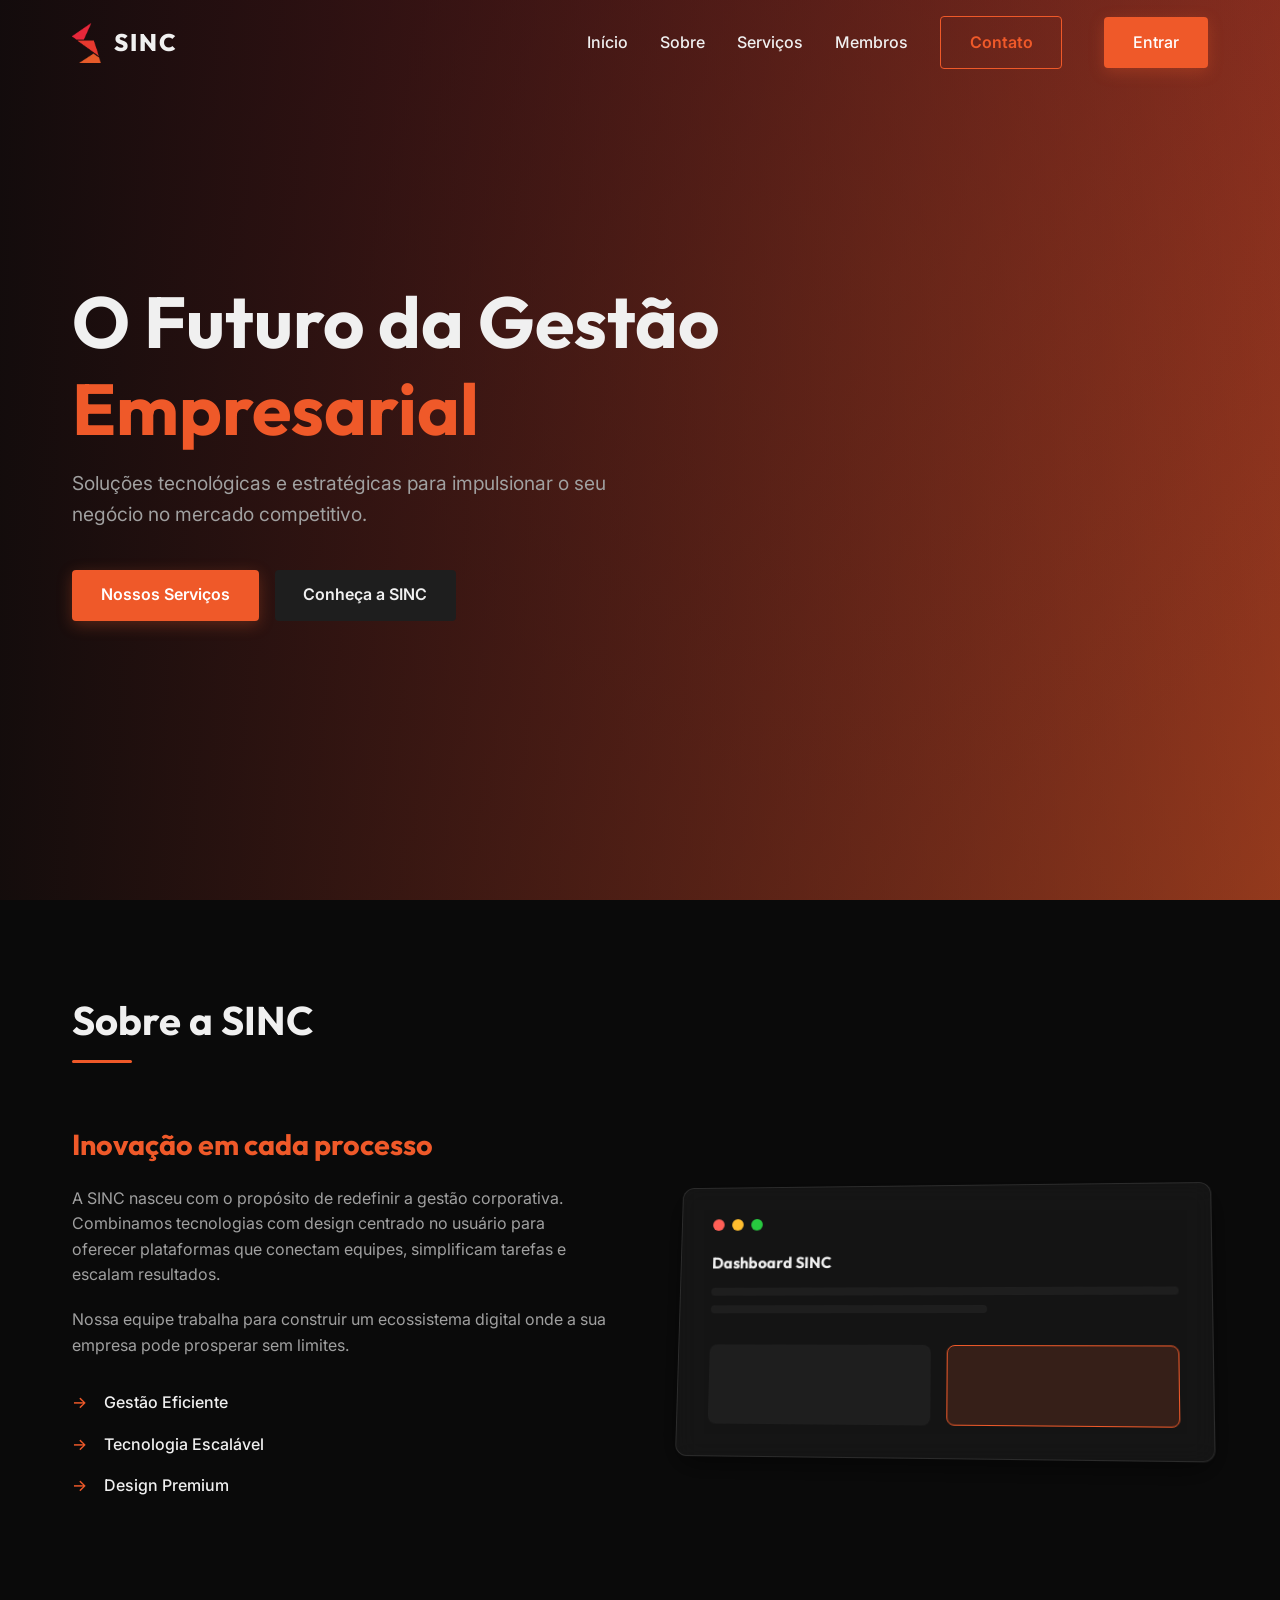
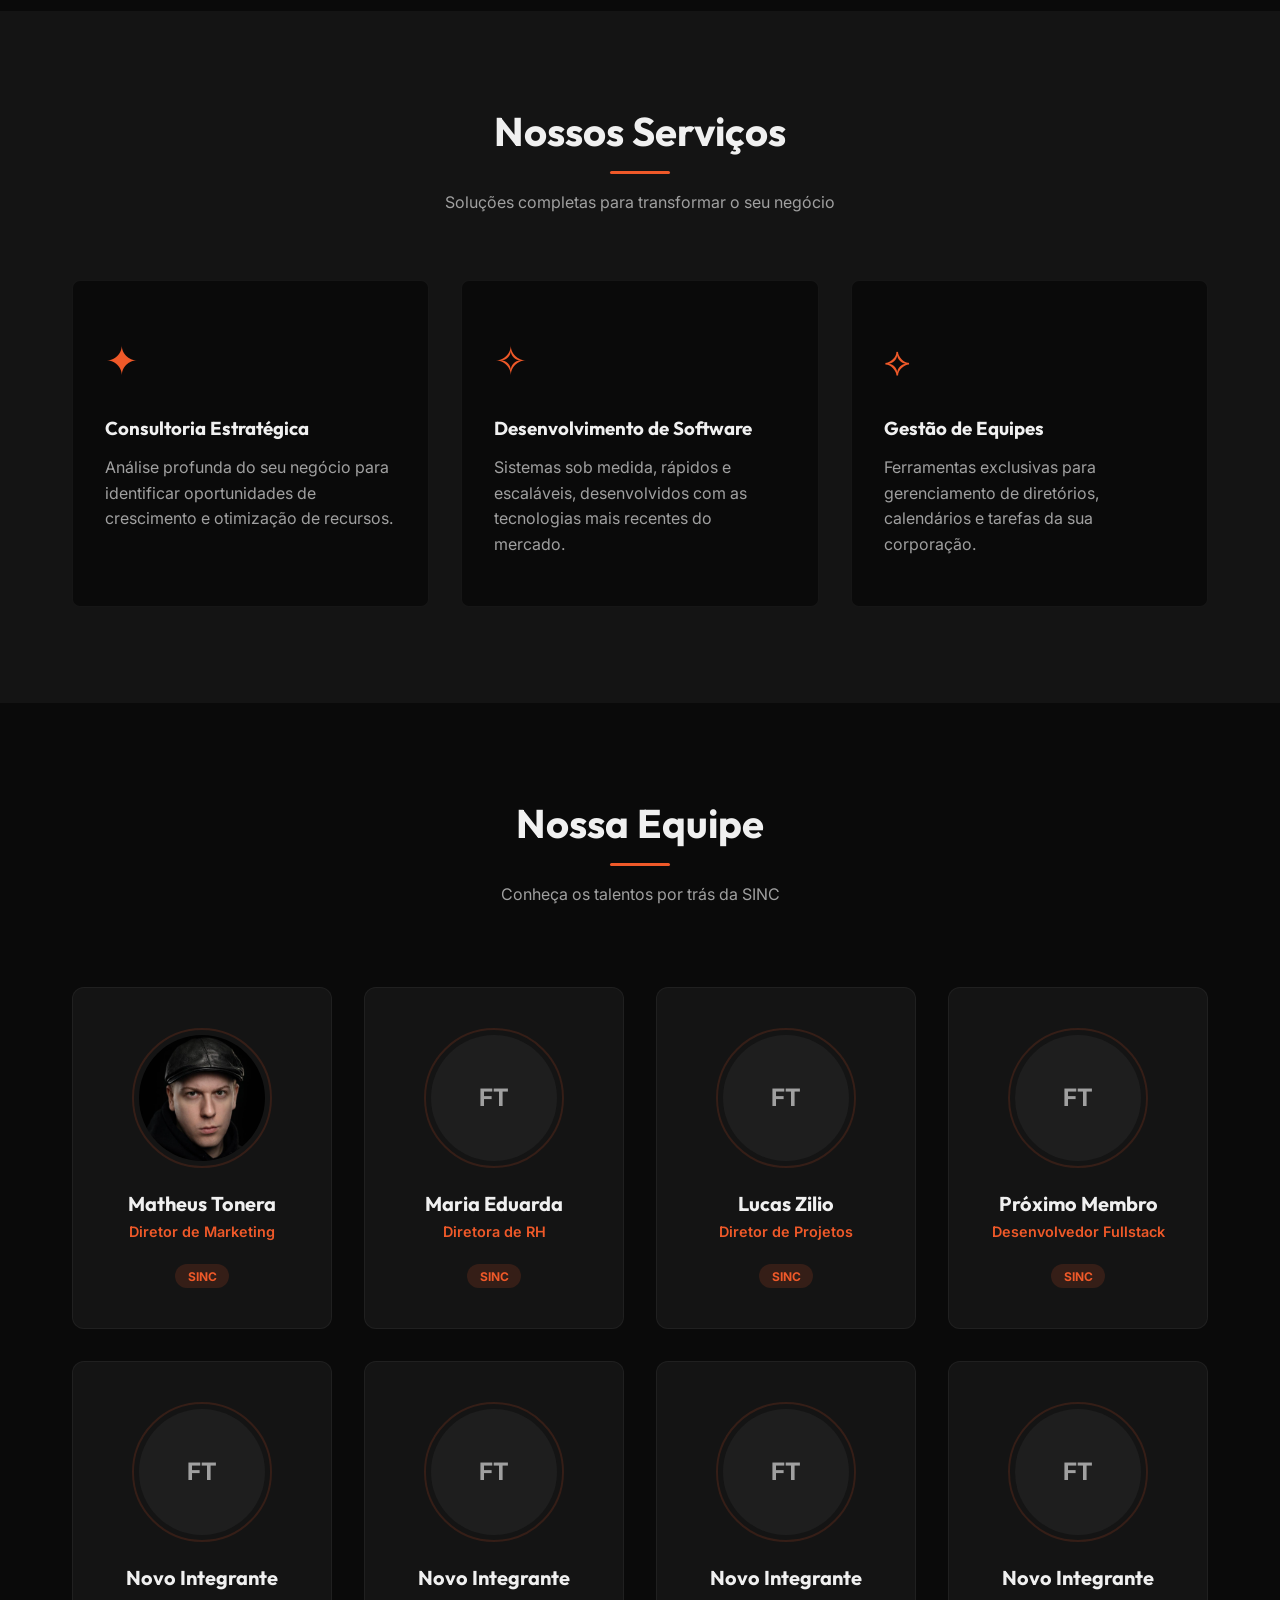
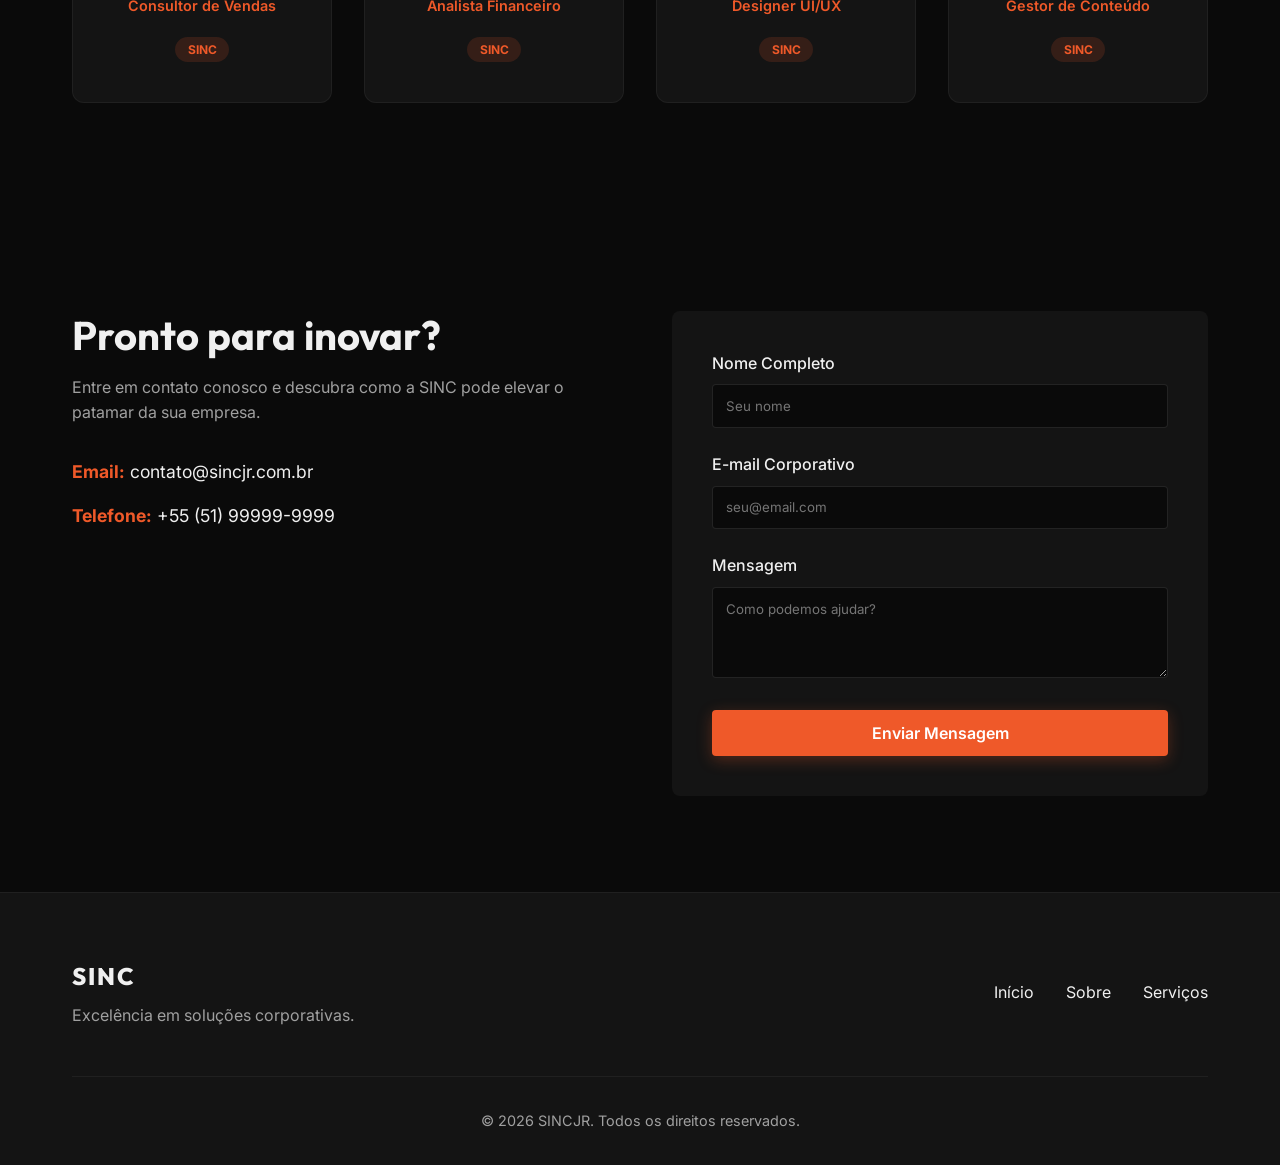
==== commit 7c684948: "feat: initialize project homepage with responsive navigation and hero section" ====
--- a/Site Sinc/index.html
+++ b/Site Sinc/index.html
@@ -218,10 +218,9 @@
                     <!-- Member Card 1 -->
                     <div class="member-card slide-up">
                         <div class="member-photo-container">
-                            <div class="member-photo-placeholder">
-                                <span>FT</span>
-                            </div>
-                        </div>
+                            <img src="assets/matheus.png" alt="Matheus Tonera" class="member-img">
+                        </div>
+
                         <div class="member-info">
                             <h3>Matheus Tonera</h3>
                             <p class="member-role">Diretor de Marketing</p>
--- a/Site Sinc/style.css
+++ b/Site Sinc/style.css
@@ -499,7 +499,18 @@
     padding: 5px;
     border: 2px solid var(--color-primary-light);
     overflow: hidden;
-}
+    display: flex;
+    align-items: center;
+    justify-content: center;
+}
+
+.member-photo-container img {
+    width: 100%;
+    height: 100%;
+    object-fit: cover;
+    border-radius: 50%;
+}
+
 
 .member-photo-placeholder {
     width: 100%;
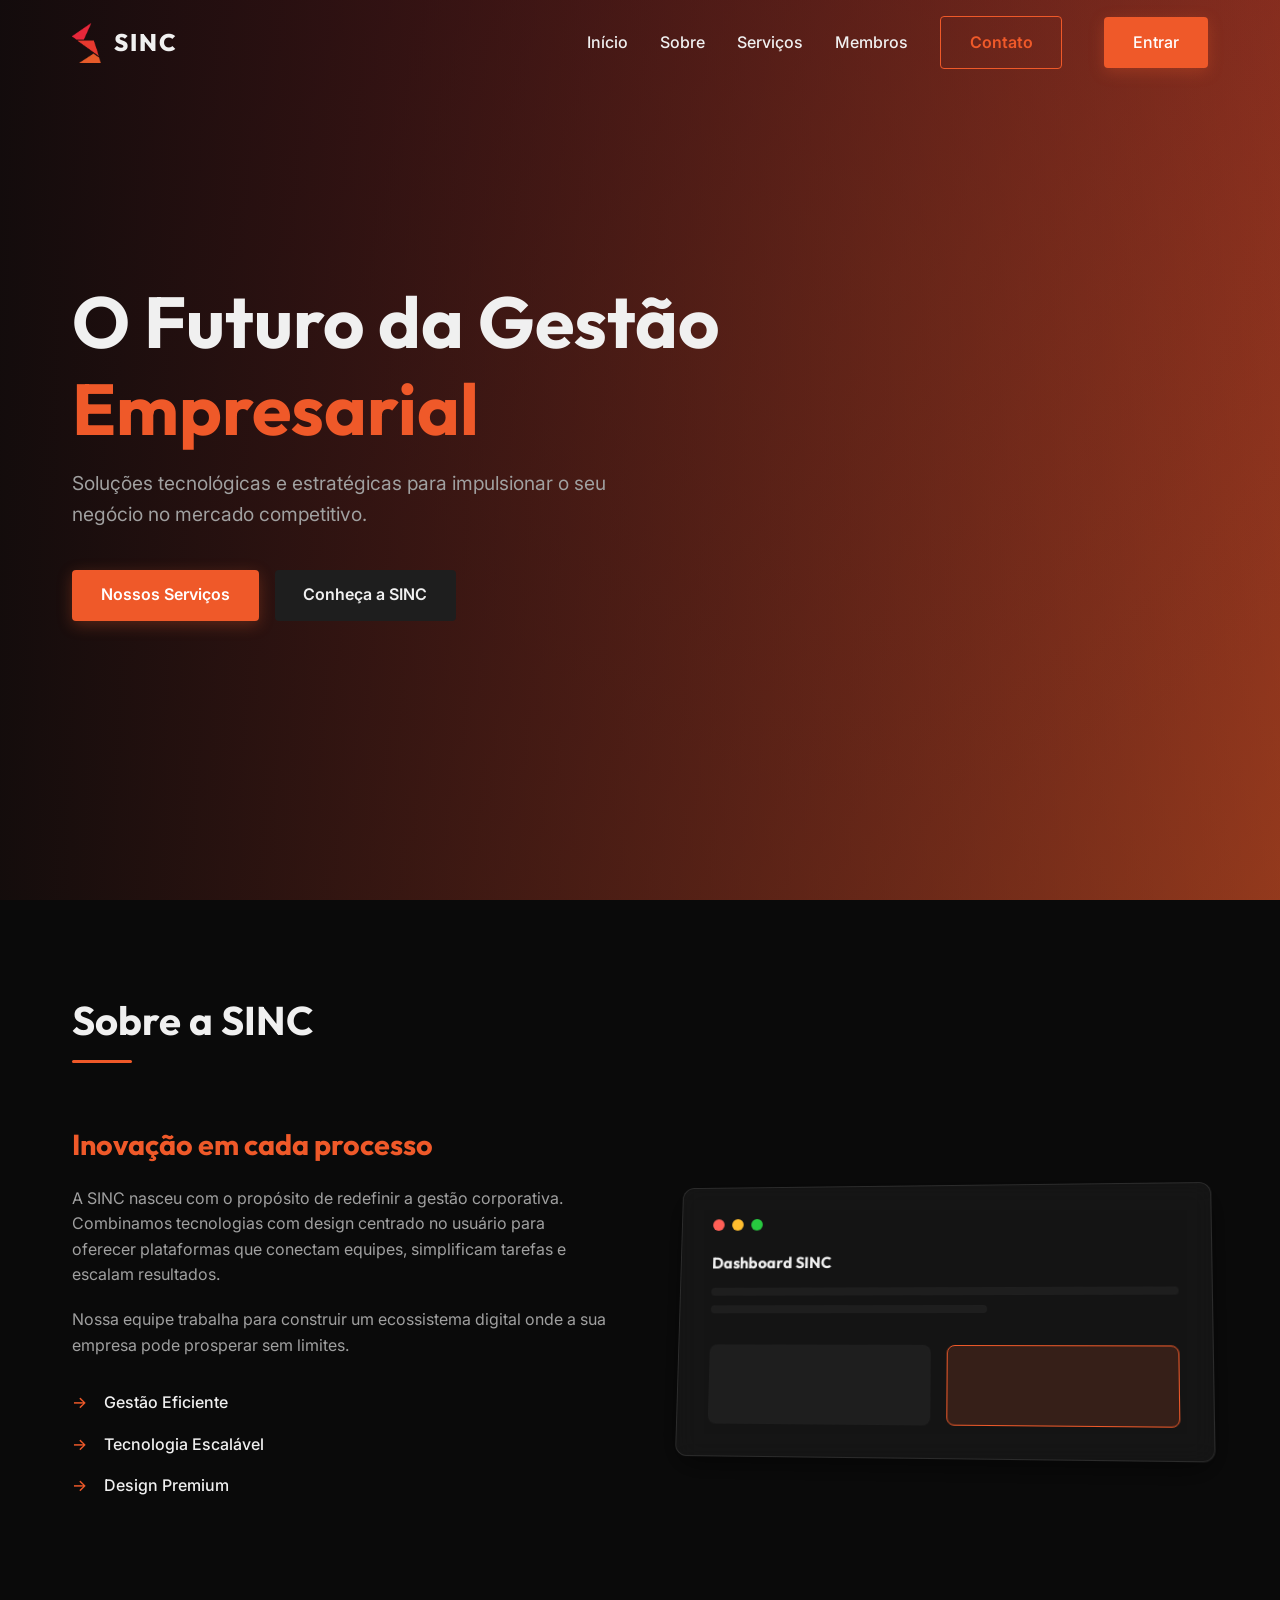
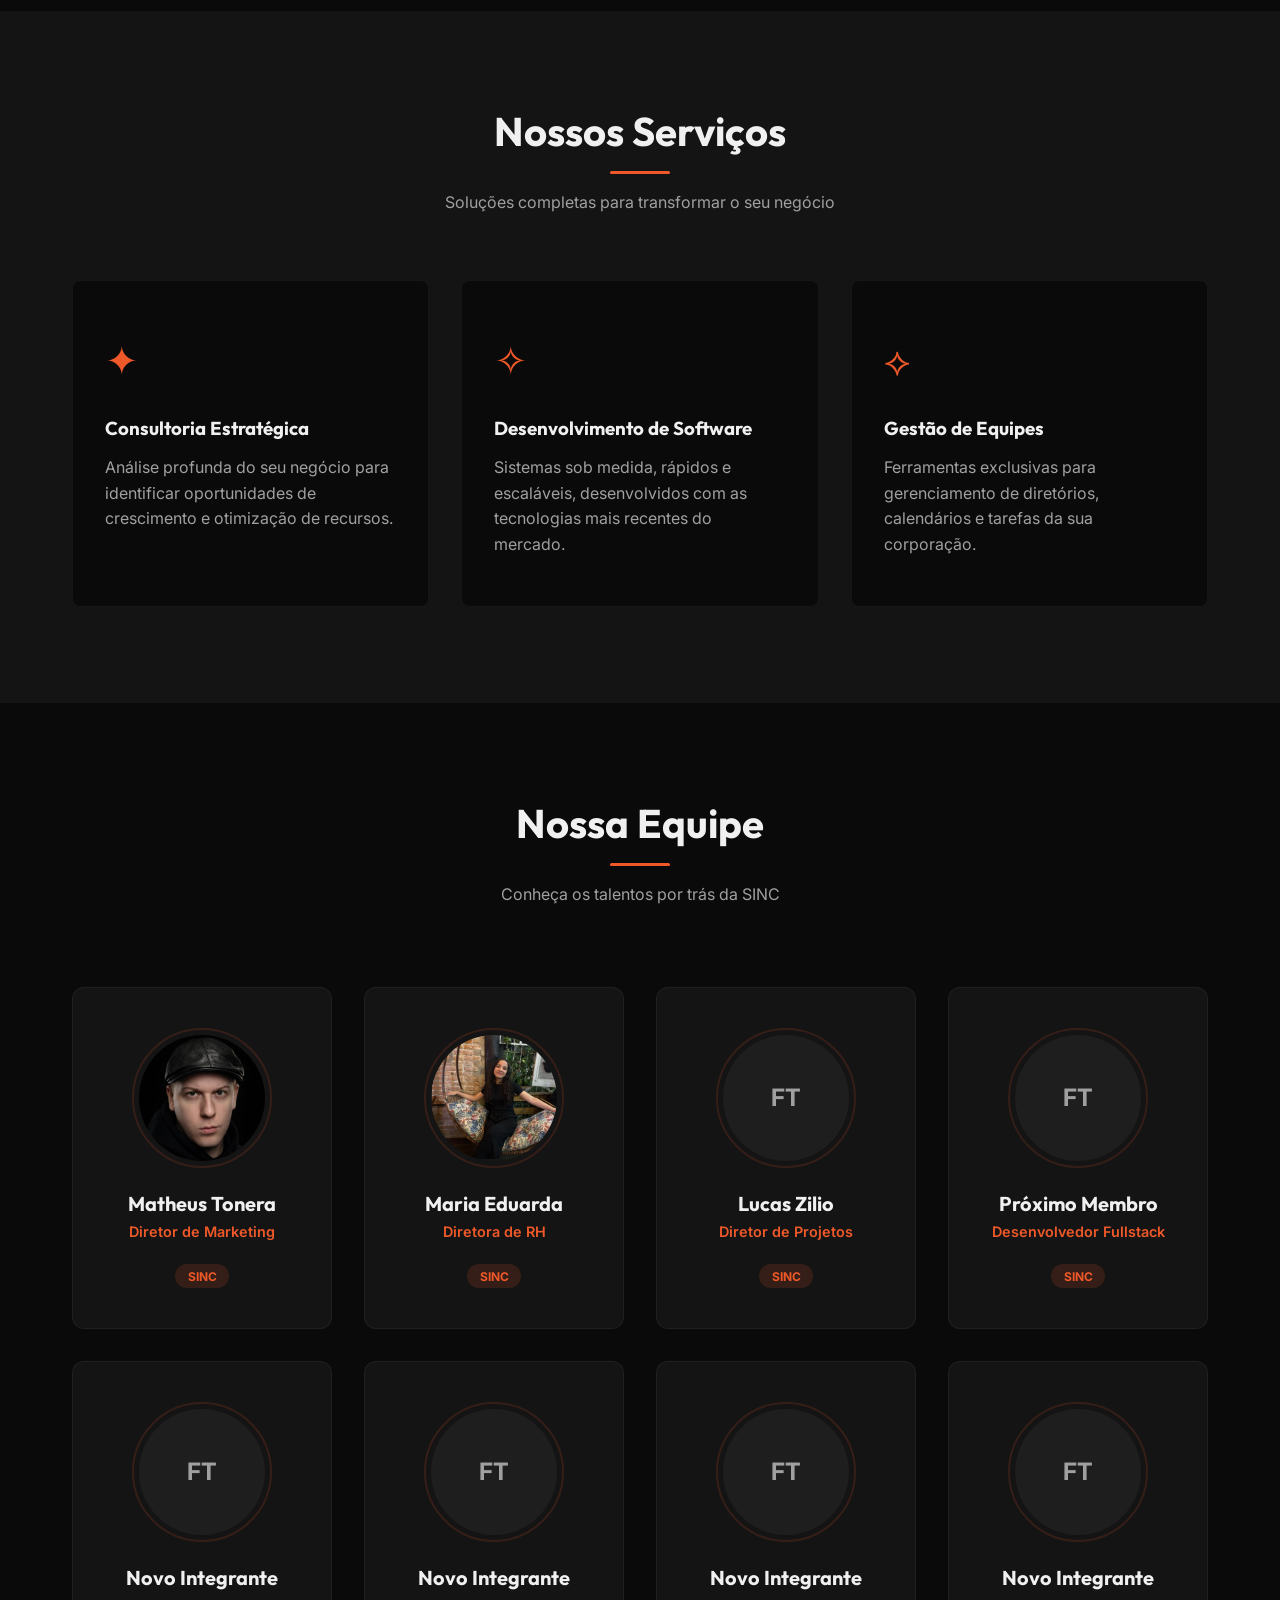
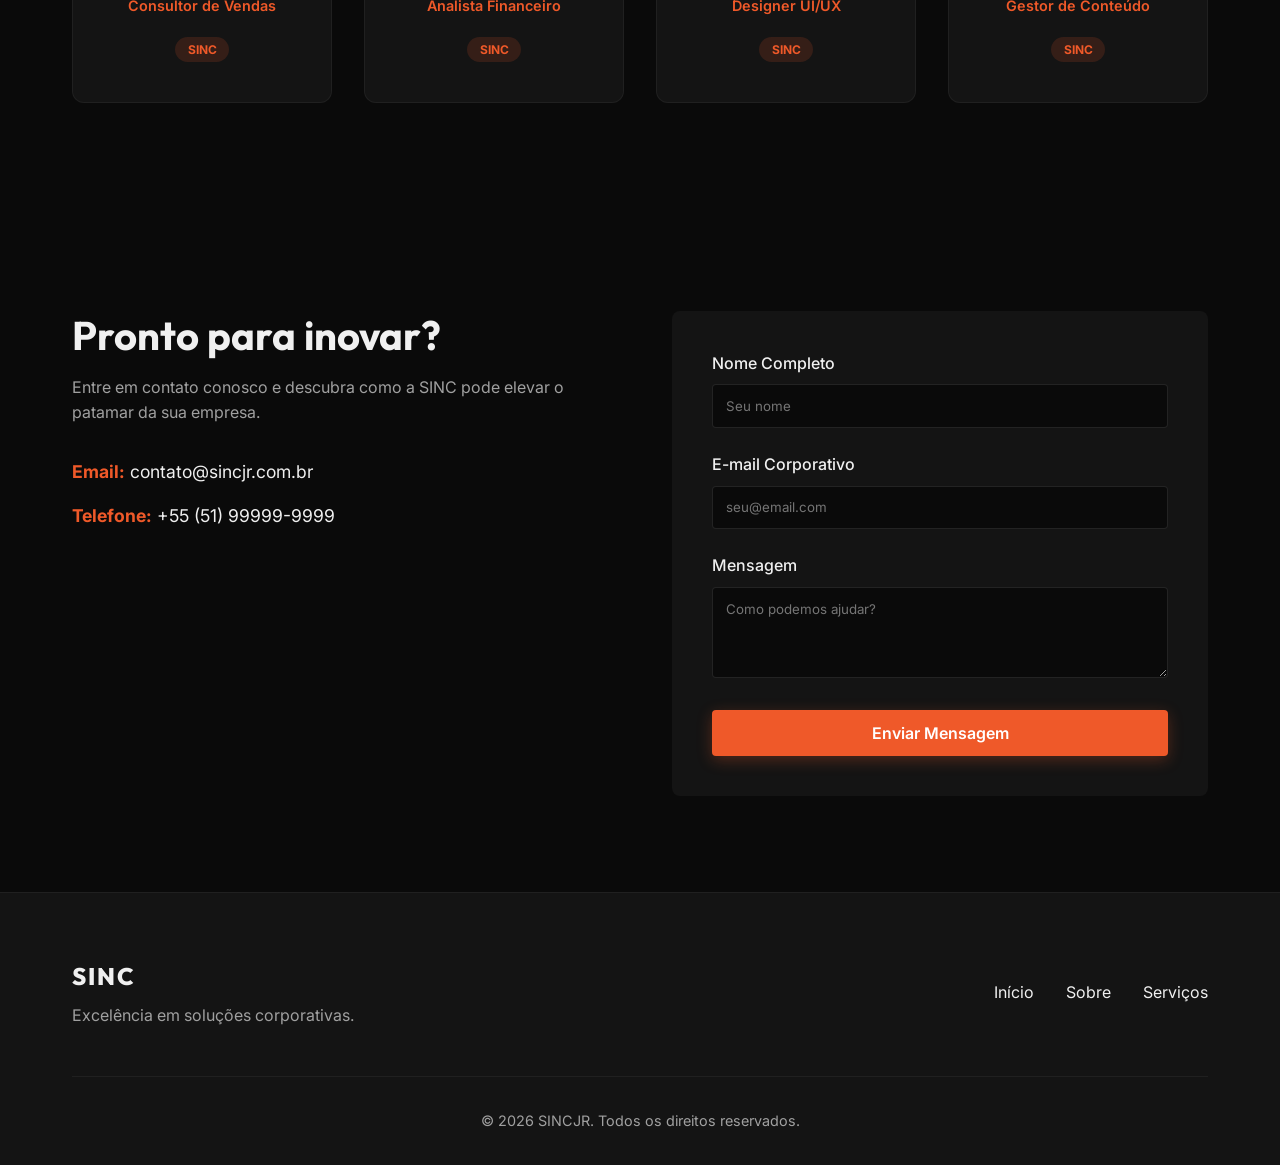
==== commit b4b25e73: "feat: implement landing page structure and add team member asset" ====
--- a/Site Sinc/index.html
+++ b/Site Sinc/index.html
@@ -233,10 +233,9 @@
                     <!-- Member Card 2 -->
                     <div class="member-card slide-up delay-1">
                         <div class="member-photo-container">
-                            <div class="member-photo-placeholder">
-                                <span>FT</span>
-                            </div>
-                        </div>
+                            <img src="assets/mariaeduarda.png" alt="Maria Eduarda" class="member-img">
+                        </div>
+
                         <div class="member-info">
                             <h3>Maria Eduarda</h3>
                             <p class="member-role">Diretora de RH</p>
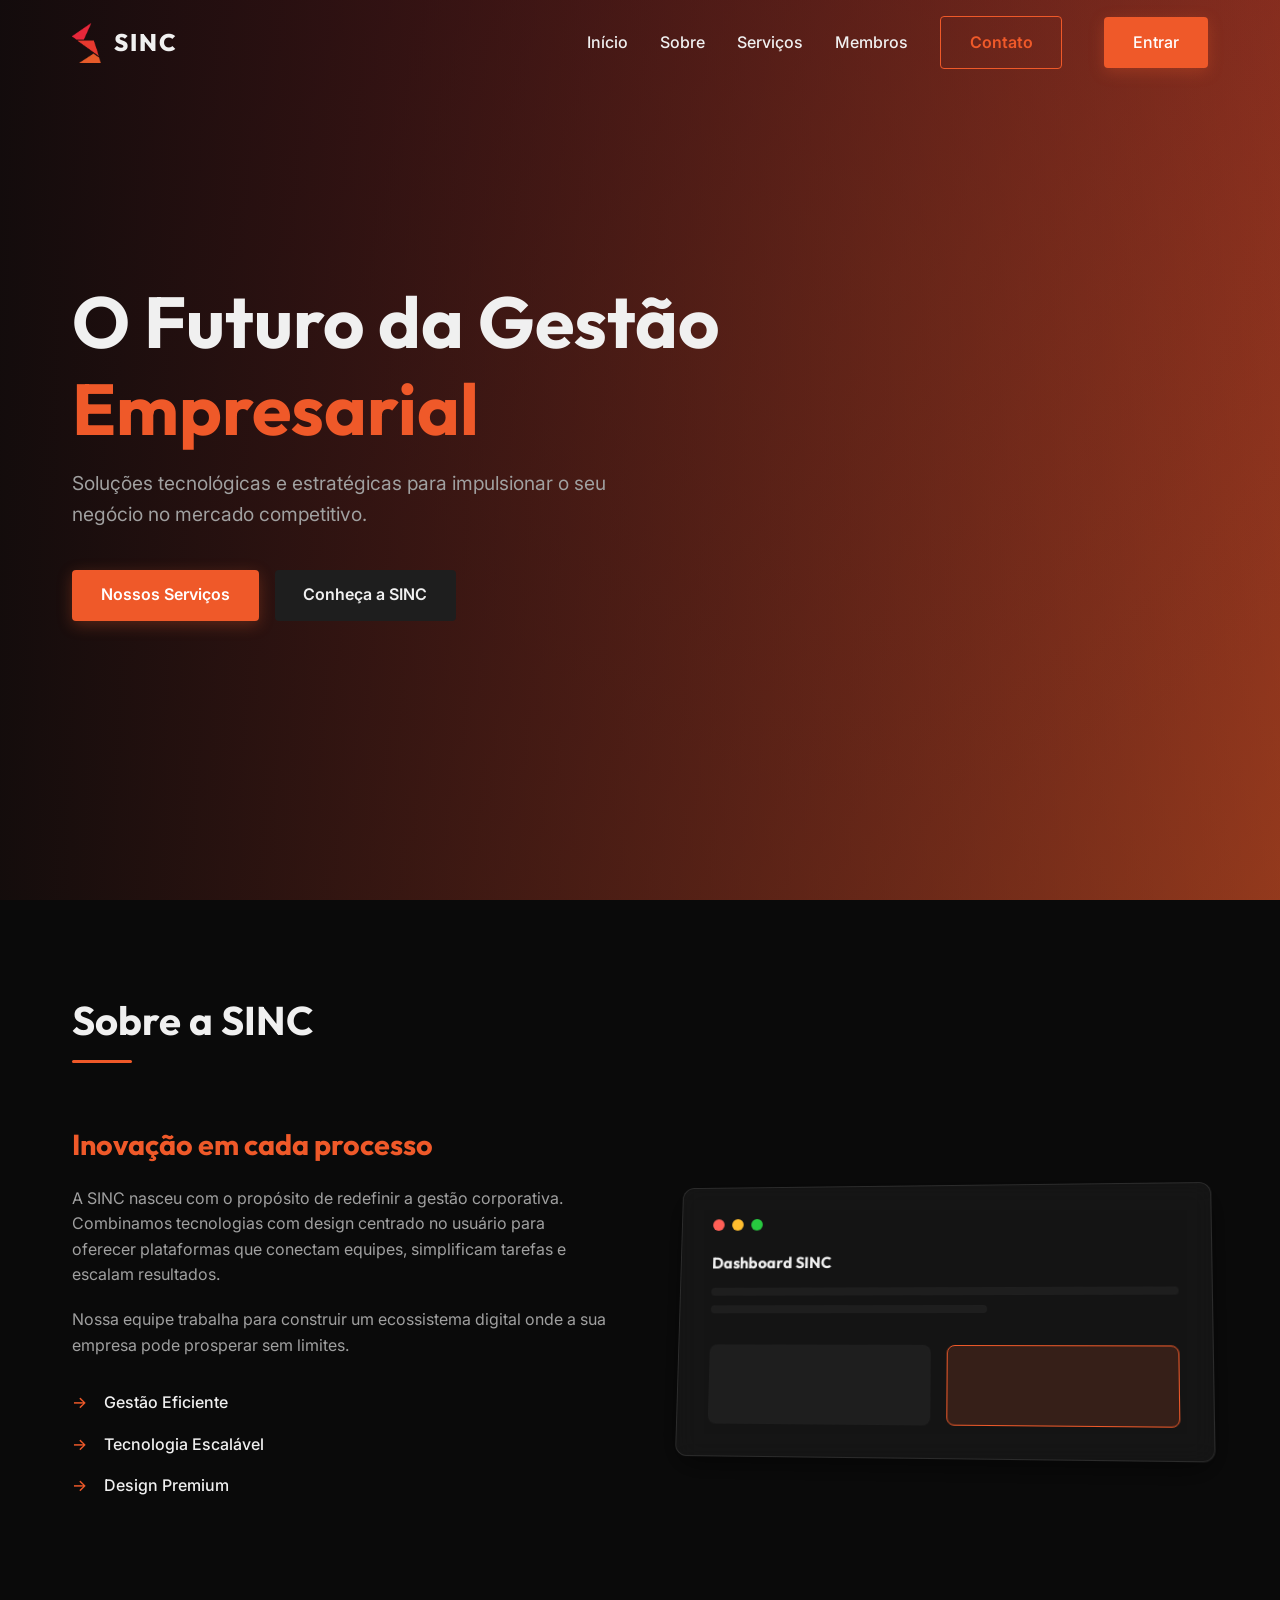
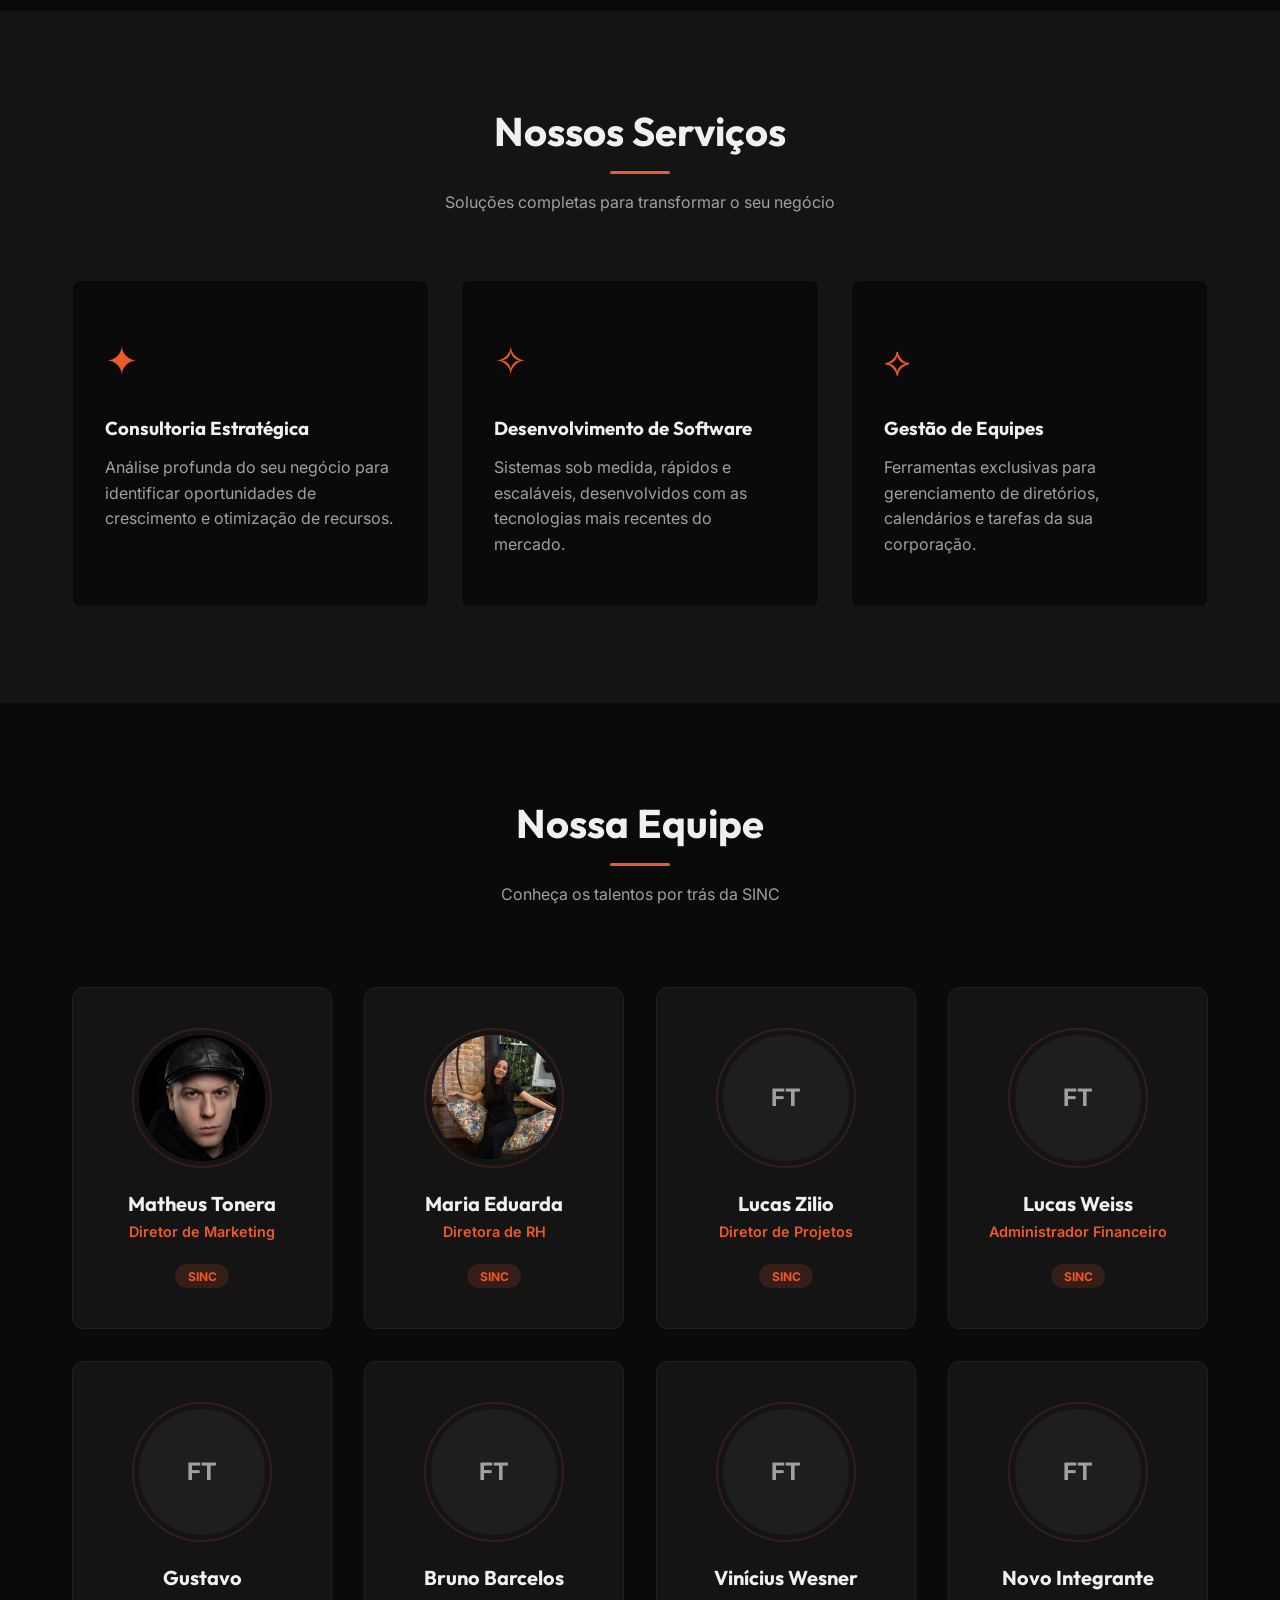
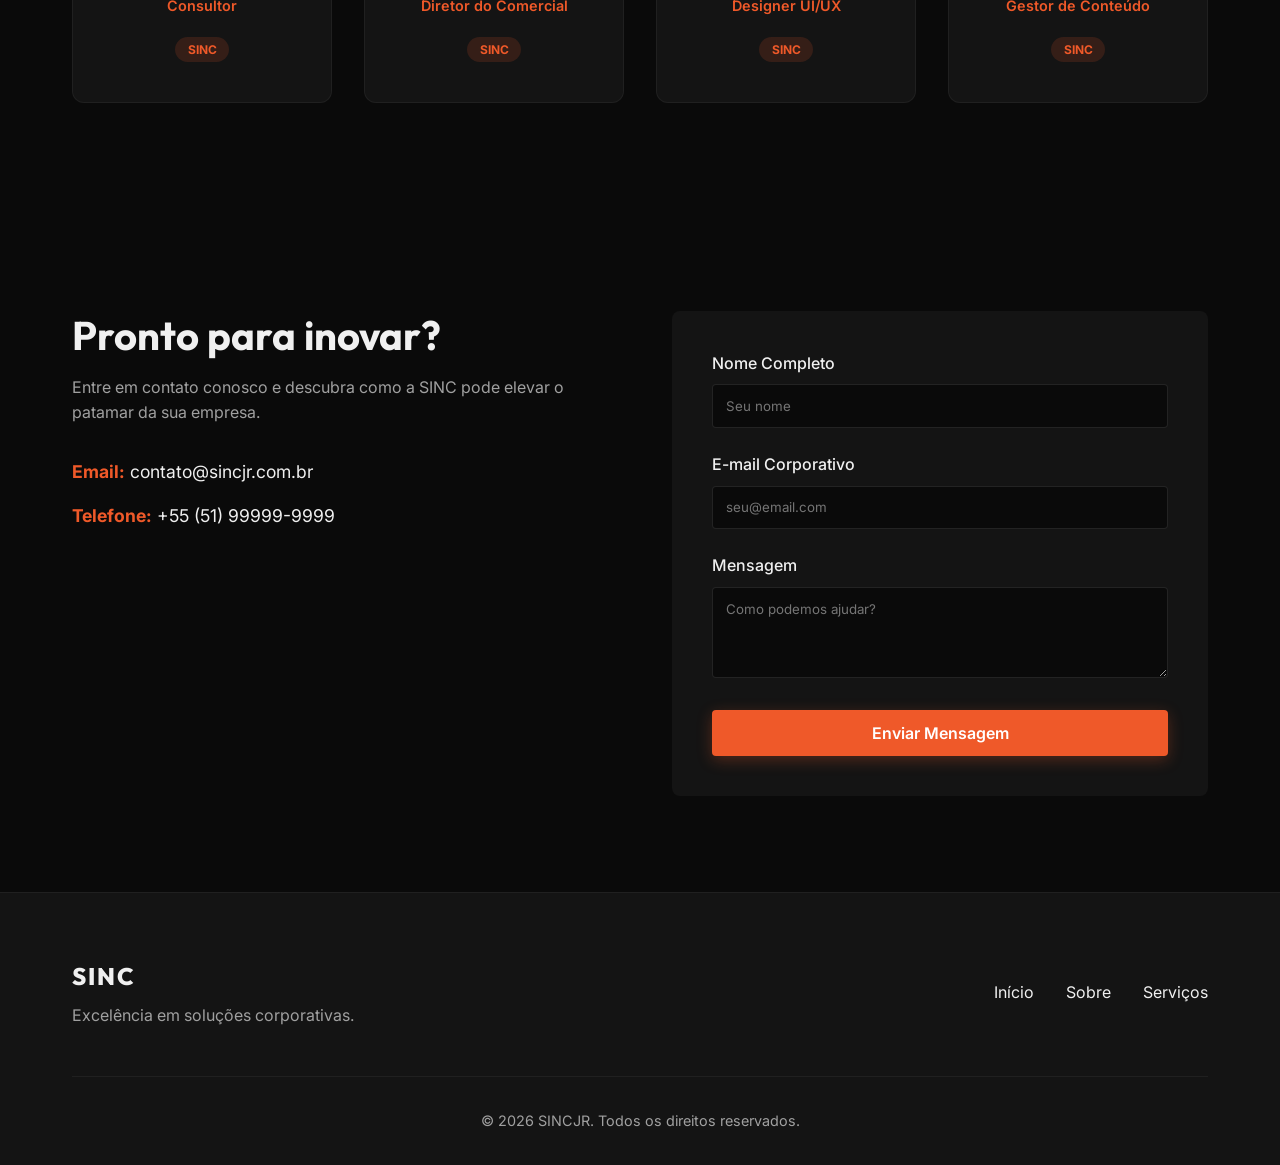
==== commit eb8cc5f2: "feat: add index.html landing page with hero, services, and navigation sections" ====
--- a/Site Sinc/index.html
+++ b/Site Sinc/index.html
@@ -269,8 +269,8 @@
                             </div>
                         </div>
                         <div class="member-info">
-                            <h3>Próximo Membro</h3>
-                            <p class="member-role">Desenvolvedor Fullstack</p>
+                            <h3>Lucas Weiss</h3>
+                            <p class="member-role">Administrador Financeiro</p>
                             <div class="member-social">
                                 <span class="social-tag">SINC</span>
                             </div>
@@ -285,8 +285,8 @@
                             </div>
                         </div>
                         <div class="member-info">
-                            <h3>Novo Integrante</h3>
-                            <p class="member-role">Consultor de Vendas</p>
+                            <h3>Gustavo</h3>
+                            <p class="member-role">Consultor</p>
                             <div class="member-social">
                                 <span class="social-tag">SINC</span>
                             </div>
@@ -301,8 +301,8 @@
                             </div>
                         </div>
                         <div class="member-info">
-                            <h3>Novo Integrante</h3>
-                            <p class="member-role">Analista Financeiro</p>
+                            <h3>Bruno Barcelos</h3>
+                            <p class="member-role">Diretor do Comercial</p>
                             <div class="member-social">
                                 <span class="social-tag">SINC</span>
                             </div>
@@ -317,7 +317,7 @@
                             </div>
                         </div>
                         <div class="member-info">
-                            <h3>Novo Integrante</h3>
+                            <h3>Vinícius Wesner</h3>
                             <p class="member-role">Designer UI/UX</p>
                             <div class="member-social">
                                 <span class="social-tag">SINC</span>
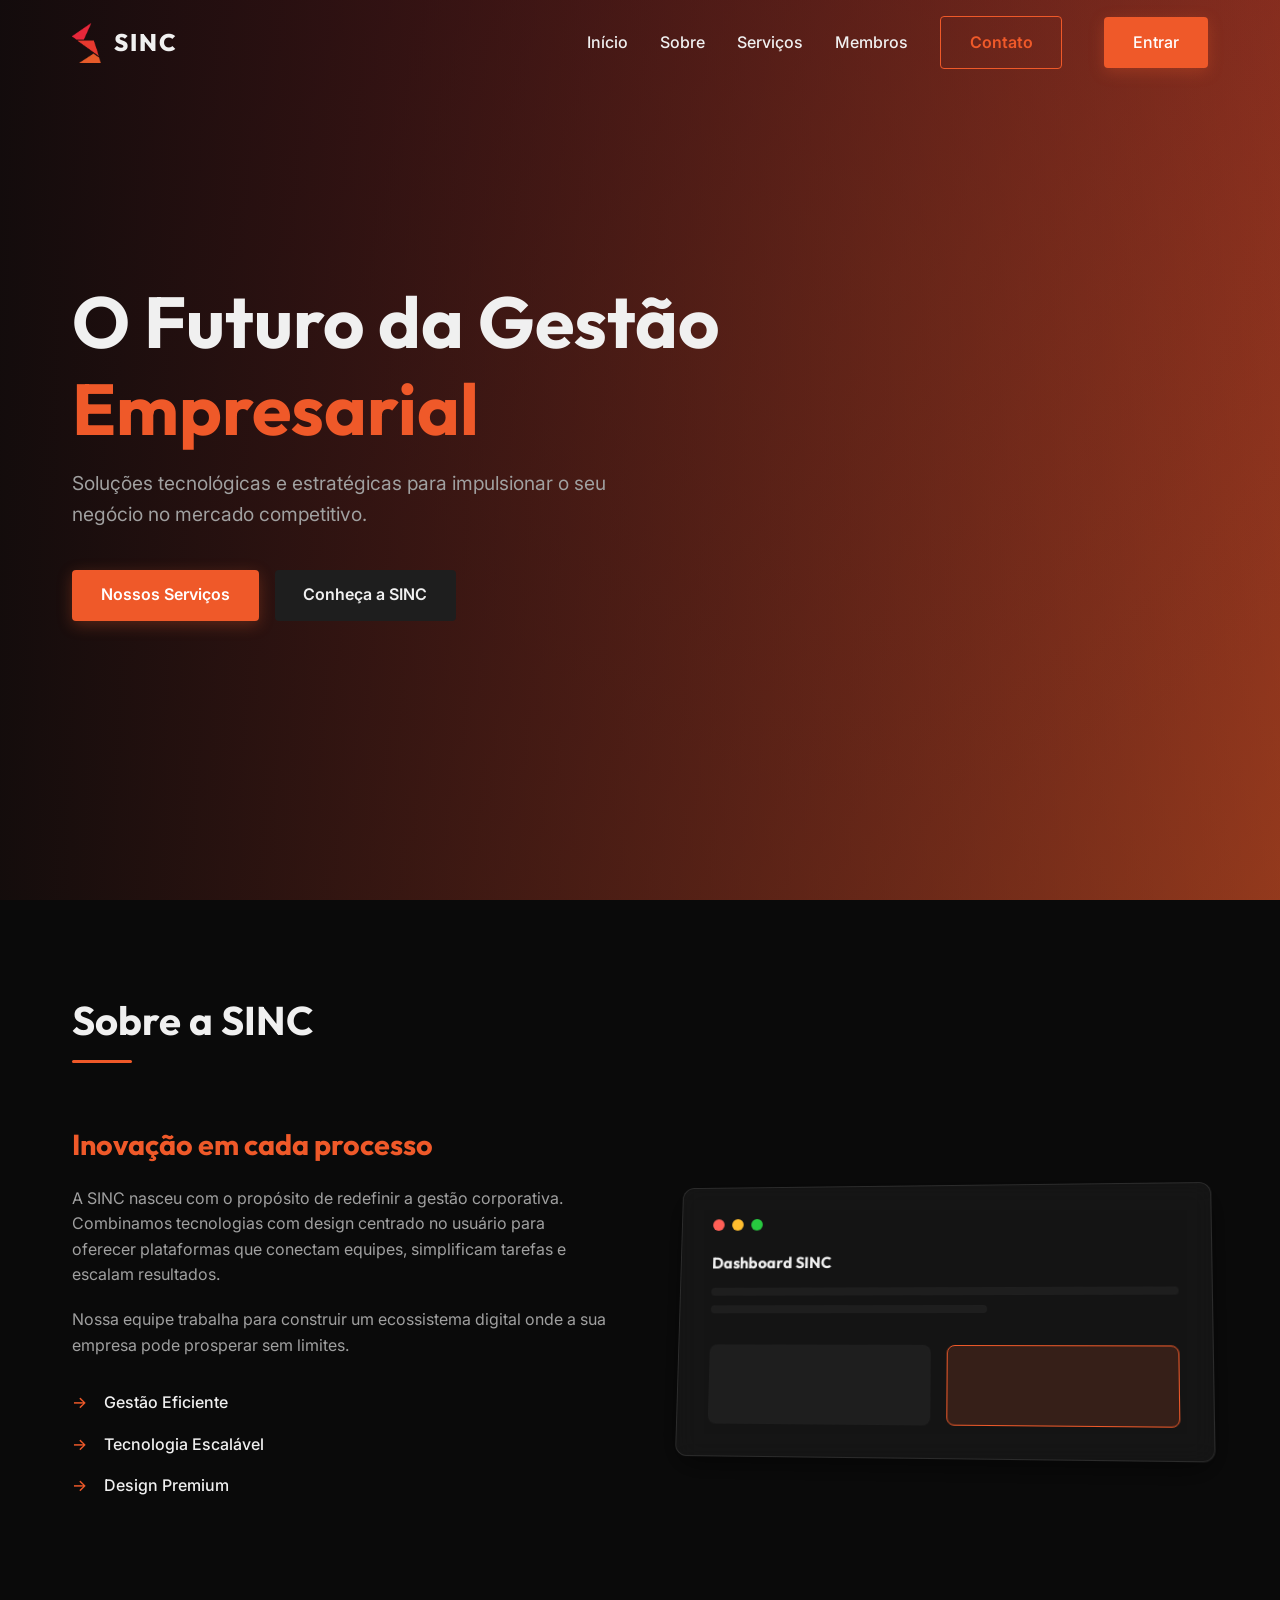
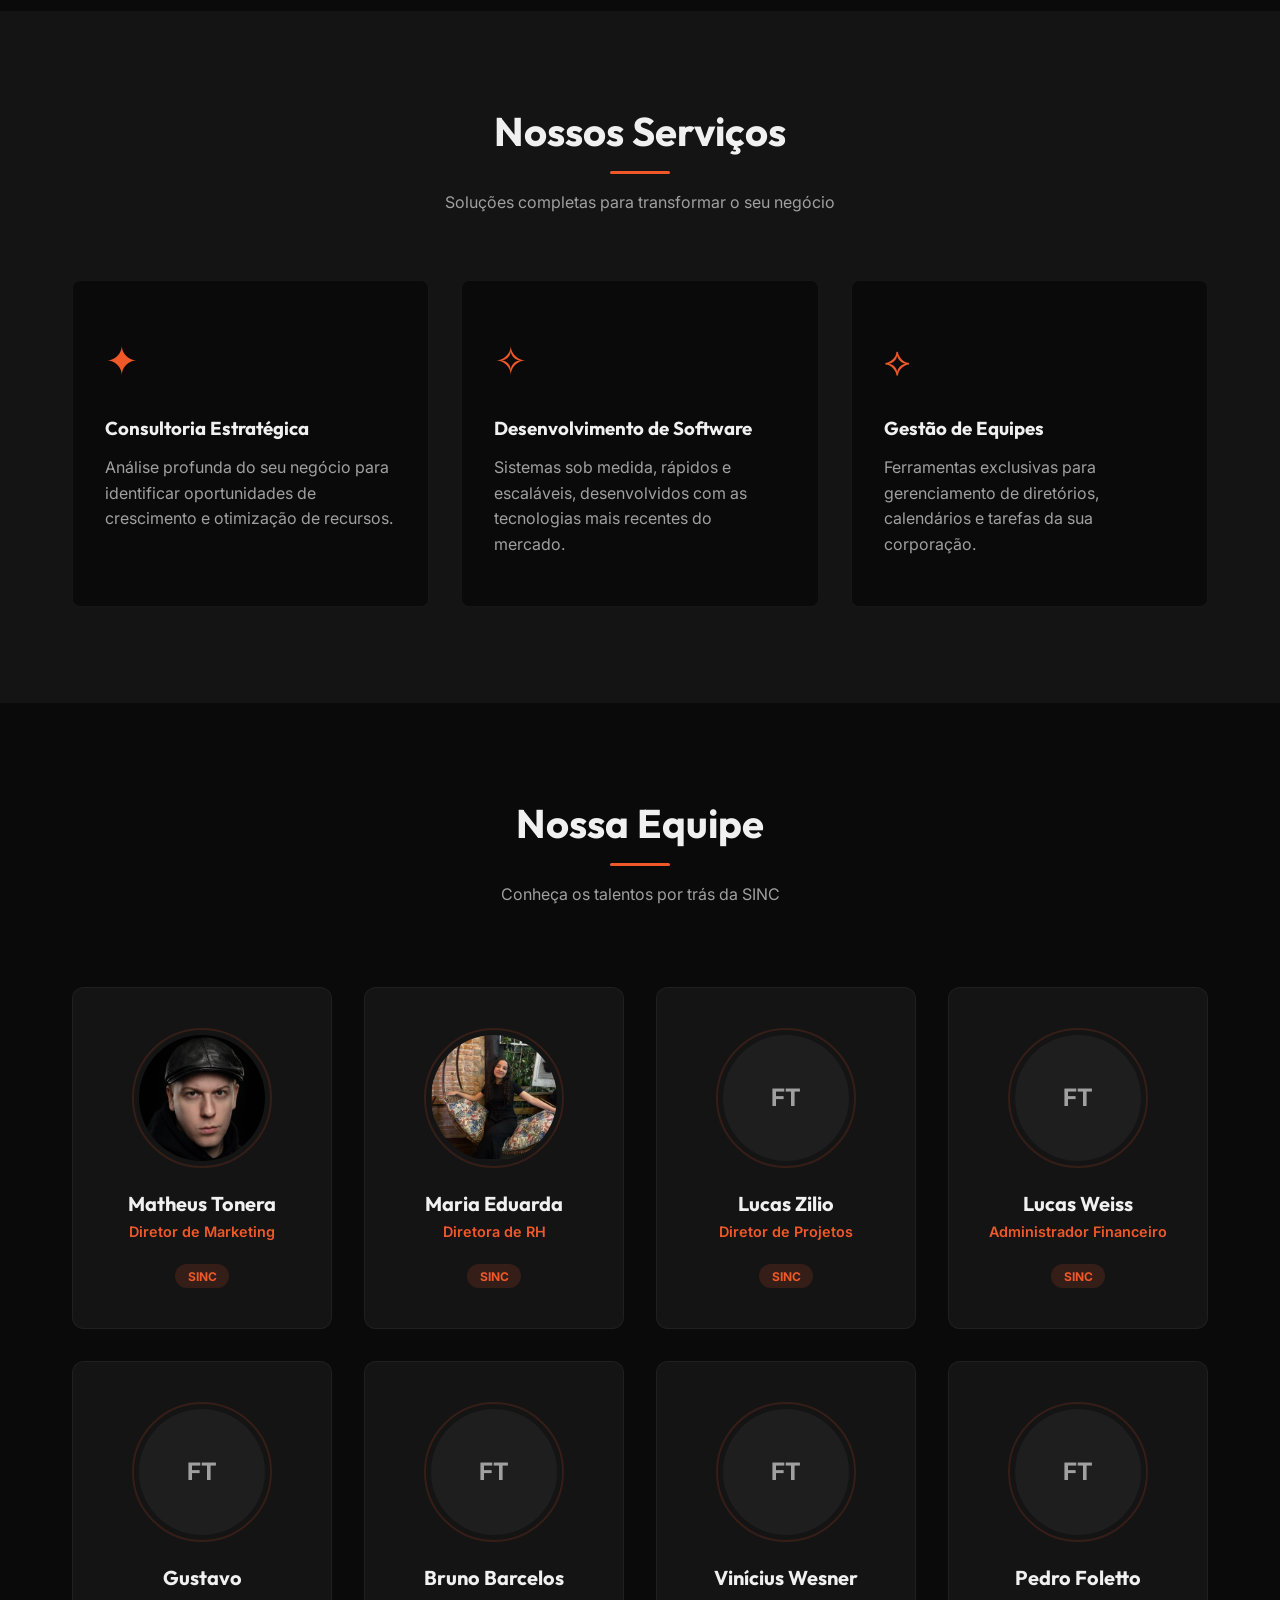
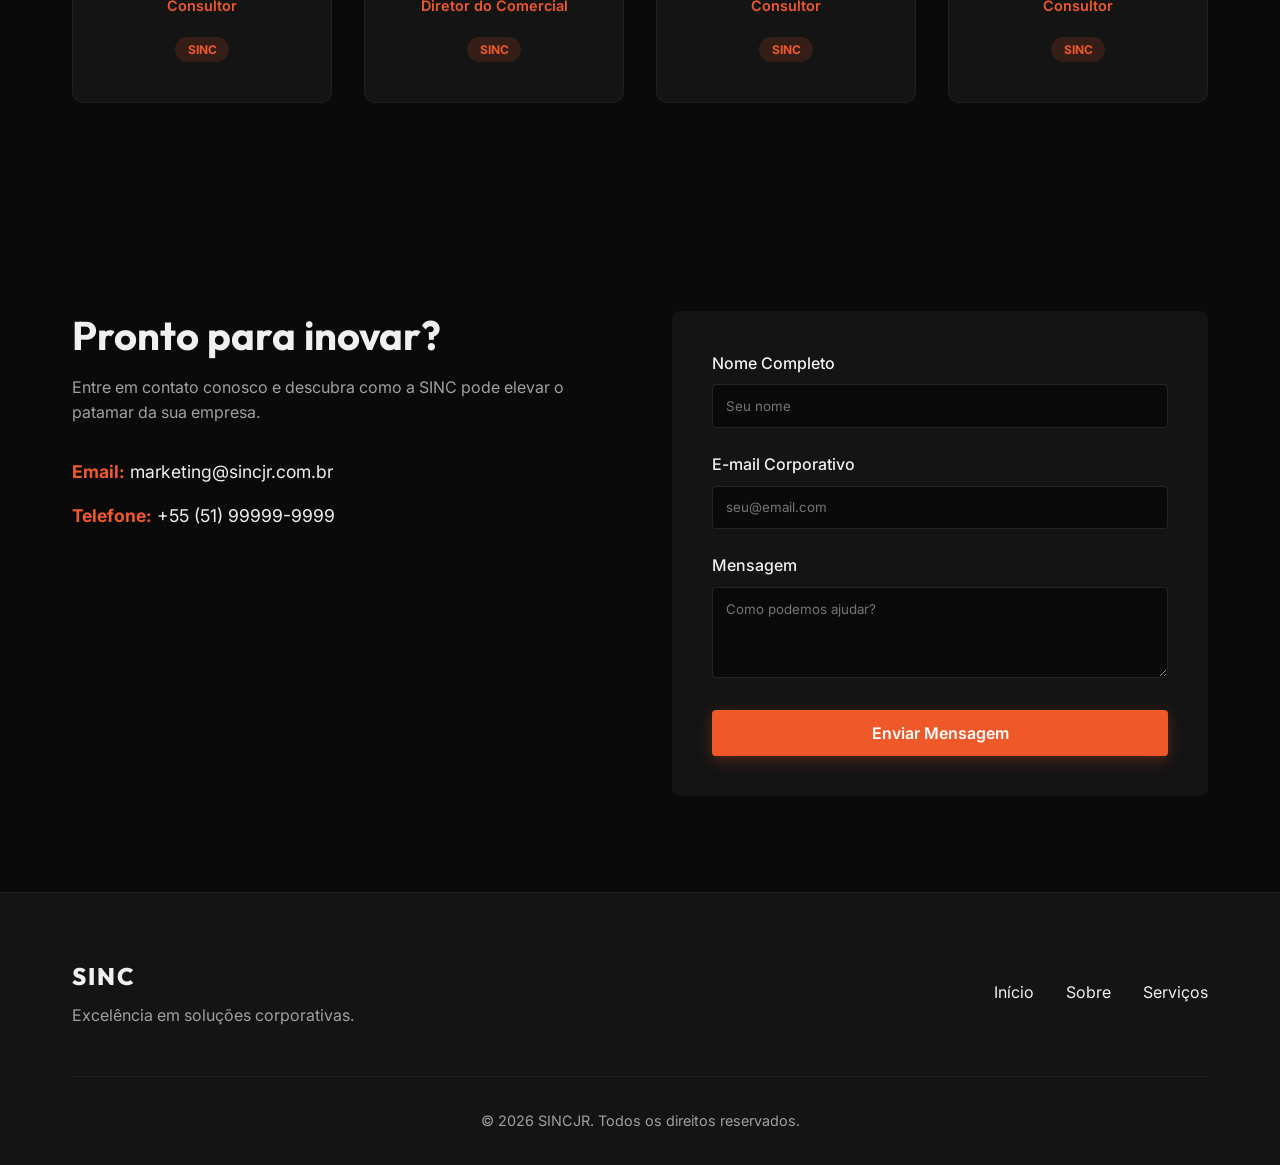
==== commit 39c627d1: "feat: create landing page structure and initialization script for SINC website" ====
--- a/Site Sinc/index.html
+++ b/Site Sinc/index.html
@@ -318,7 +318,7 @@
                         </div>
                         <div class="member-info">
                             <h3>Vinícius Wesner</h3>
-                            <p class="member-role">Designer UI/UX</p>
+                            <p class="member-role">Consultor</p>
                             <div class="member-social">
                                 <span class="social-tag">SINC</span>
                             </div>
@@ -333,8 +333,8 @@
                             </div>
                         </div>
                         <div class="member-info">
-                            <h3>Novo Integrante</h3>
-                            <p class="member-role">Gestor de Conteúdo</p>
+                            <h3>Pedro Foletto</h3>
+                            <p class="member-role">Consultor</p>
                             <div class="member-social">
                                 <span class="social-tag">SINC</span>
                             </div>
@@ -360,36 +360,38 @@
                         <!-- Texto incentivando o contato -->
                         <div class="info-item">
                             <!-- Informação específica: E-mail -->
-                            <strong>Email:</strong> contato@sincjr.com.br
-                        </div>
+                            <strong>Email:</strong> marketing@sincjr.com.br
+                        </div>
+
                         <div class="info-item">
                             <!-- Informação específica: Telefone -->
                             <strong>Telefone:</strong> +55 (51) 99999-9999
                         </div>
                     </div>
-                    <form class="contact-form slide-up delay-1" id="contactForm">
+                    <form class="contact-form slide-up delay-1" id="contactForm" action="https://formsubmit.co/marketing@sincjr.com.br" method="POST">
                         <!-- Coluna contendo o formulário de contato -->
                         <div class="form-group">
                             <!-- Grupo para o campo de Nome -->
                             <label for="name">Nome Completo</label>
                             <!-- Rótulo do campo de nome -->
-                            <input type="text" id="name" required placeholder="Seu nome">
+                            <input type="text" id="name" name="name" required placeholder="Seu nome">
                             <!-- Campo de entrada de texto obrigatório para o nome -->
                         </div>
                         <div class="form-group">
                             <!-- Grupo para o campo de E-mail -->
                             <label for="email">E-mail Corporativo</label>
                             <!-- Rótulo do e-mail -->
-                            <input type="email" id="email" required placeholder="seu@email.com">
+                            <input type="email" id="email" name="email" required placeholder="seu@email.com">
                             <!-- Campo de entrada obrigatório validado como e-mail -->
                         </div>
                         <div class="form-group">
                             <!-- Grupo para a Mensagem -->
                             <label for="message">Mensagem</label>
                             <!-- Rótulo da mensagem -->
-                            <textarea id="message" rows="4" required placeholder="Como podemos ajudar?"></textarea>
+                            <textarea id="message" name="message" rows="4" required placeholder="Como podemos ajudar?"></textarea>
                             <!-- Área de texto longa obrigatória para o usuário digitar a mensagem -->
                         </div>
+
                         <button type="submit" class="btn-primary w-100">Enviar Mensagem</button>
                         <!-- Botão de submissão do formulário, ocupando 100% da largura (w-100) -->
                     </form>
